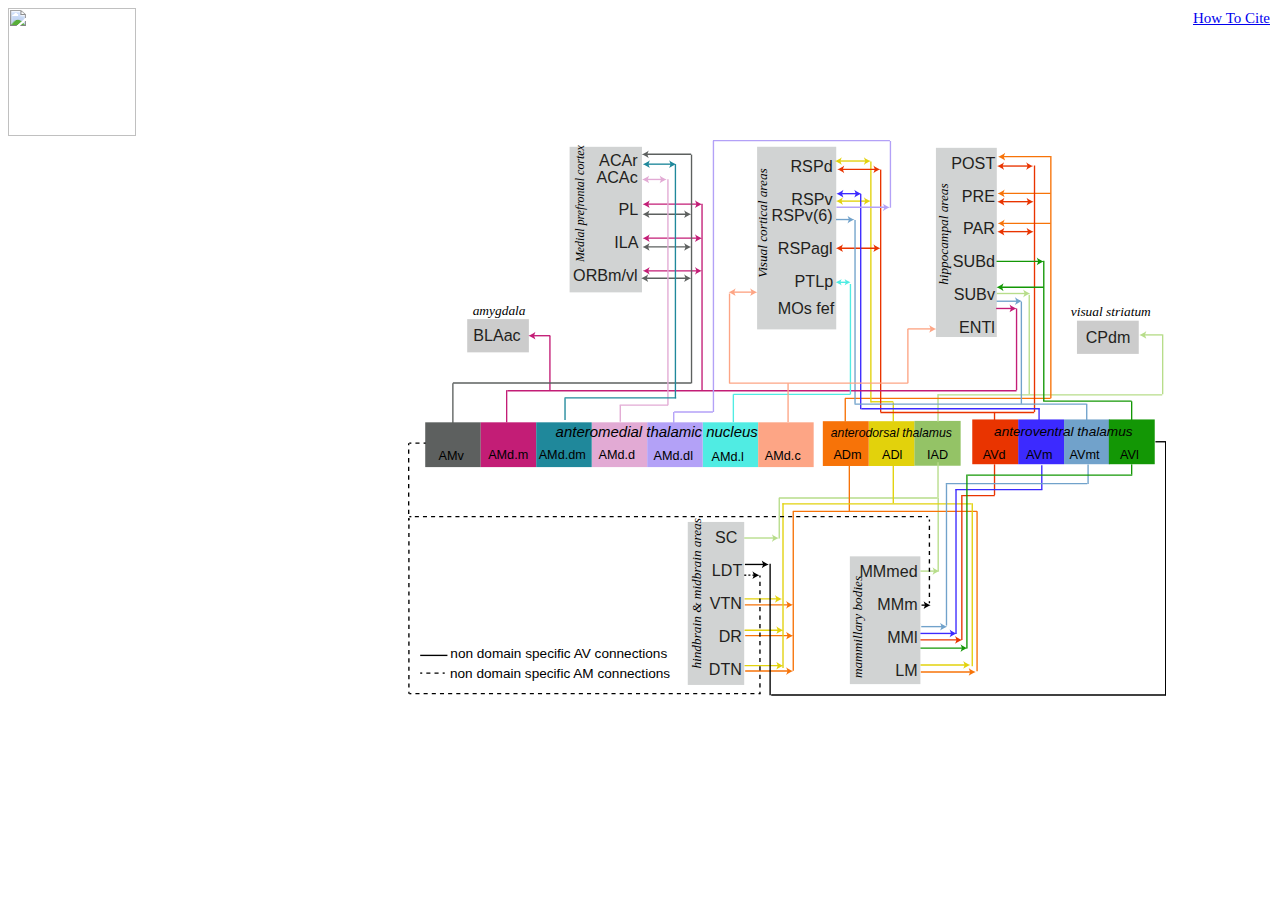
==== wiringdiagram/src/pages/WiringDiagram/page/wiringdiagram.html @ 1ae6bfbe "add files" ====
<!DOCTYPE HTML>
<html lang="en">

<head>
	<meta charset="utf-8">
	<!-- <script type="text/javascript" src="static/wiring.js"></script>
	<link rel="stylesheet" type="text/css" href="static/wiring.css"> -->

	<script type="text/javascript" src="../resources/wiring.js"></script>
	<link rel="stylesheet" type="text/css" href="../resources/wiring.css">    
</head>

<body>
	<header>
		<a href="https://brain.neurobio.ucla.edu/">
			<img src="https://brain.neurobio.ucla.edu/_assets/ucla-brain-logo.svg"/>
		</a>
		<a id="cite" href="https://github.com/ucla-brain/atn/blob/main/README.md">How To Cite</a>
	</header>
	<div id="container">
		<div id="wiringDiagramDiv" style="display: block;">
            <!-- SVG content comes here... -->
            <?xml version="1.0" encoding="UTF-8"?>
            <svg xmlns="http://www.w3.org/2000/svg" viewBox="0 0 557 408.13">
              <defs>
                <style>
                  .cls-1 {
                    letter-spacing: -.02em;
                  }
            
                  .cls-2 {
                    letter-spacing: -.02em;
                  }
            
                  .cls-3 {
                    letter-spacing: -.02em;
                  }
            
                  .cls-4 {
                    letter-spacing: 0em;
                  }
            
                  .cls-5, .cls-6 {
                    font-size: 10px;
                  }
            
                  .cls-5, .cls-7, .cls-8, .cls-9 {
                    font-family: ArialMT, Arial;
                  }
            
                  .cls-10 {
                    font-size: 9.76px;
                  }
            
                  .cls-10, .cls-6, .cls-11, .cls-12, .cls-13, .cls-14, .cls-15 {
                    font-style: italic;
                  }
            
                  .cls-10, .cls-13, .cls-14, .cls-15 {
                    font-family: ArialNarrow-Italic, 'Arial Narrow';
                  }
            
                  .cls-16 {
                    stroke-dasharray: 0 0 3.07 3.07;
                  }
            
                  .cls-16, .cls-17, .cls-18, .cls-19, .cls-20, .cls-21, .cls-22, .cls-23, .cls-24, .cls-25, .cls-26, .cls-27, .cls-28, .cls-29, .cls-30, .cls-31, .cls-32, .cls-33, .cls-34, .cls-35, .cls-36, .cls-37, .cls-38 {
                    stroke-miterlimit: 10;
                  }
            
                  .cls-16, .cls-17, .cls-18, .cls-20, .cls-21, .cls-22, .cls-23, .cls-24, .cls-25, .cls-26, .cls-27, .cls-28, .cls-29, .cls-30, .cls-31, .cls-32, .cls-33, .cls-34, .cls-35, .cls-36, .cls-37, .cls-38 {
                    fill: none;
                  }
            
                  .cls-16, .cls-17, .cls-18, .cls-20, .cls-21, .cls-24, .cls-37, .cls-38 {
                    stroke: #000;
                  }
            
                  .cls-6, .cls-11, .cls-12 {
                    font-family: Arial-ItalicMT, Arial;
                  }
            
                  .cls-39 {
                    fill: #f77308;
                  }
            
                  .cls-40 {
                    fill: #e93400;
                  }
            
                  .cls-41 {
                    fill: #fda585;
                  }
            
                  .cls-42 {
                    fill: #b7dd8a;
                  }
            
                  .cls-43 {
                    fill: #b3a1f7;
                  }
            
                  .cls-44 {
                    fill: #c31d76;
                  }
            
                  .cls-45 {
                    fill: #ccc;
                  }
            
                  .cls-46 {
                    fill: #d1d3d3;
                  }
            
                  .cls-47 {
                    fill: #e2d20c;
                  }
            
                  .cls-48 {
                    fill: #e2aad4;
                  }
            
                  .cls-49, .cls-19 {
                    fill: #1f889b;
                  }
            
                  .cls-50 {
                    fill: #139705;
                  }
            
                  .cls-51 {
                    fill: #94c366;
                  }
            
                  .cls-52 {
                    fill: #3c2aff;
                  }
            
                  .cls-53 {
                    fill: #5d605f;
                  }
            
                  .cls-54 {
                    fill: #71a2cb;
                  }
            
                  .cls-55 {
                    fill: #50ece3;
                  }
            
                  .cls-17 {
                    stroke-dasharray: 0 0 3.11 3.11;
                  }
            
                  .cls-11 {
                    font-size: 9px;
                  }
            
                  .cls-56 {
                    letter-spacing: 0em;
                  }
            
                  .cls-57 {
                    letter-spacing: -.04em;
                  }
            
                  .cls-12 {
                    font-size: 11px;
                  }
            
                  .cls-58 {
                    letter-spacing: -.07em;
                  }
            
                  .cls-59 {
                    letter-spacing: -.07em;
                  }
            
                  .cls-60 {
                    letter-spacing: -.07em;
                  }
            
                  .cls-61 {
                    letter-spacing: -.07em;
                  }
            
                  .cls-18 {
                    stroke-dasharray: 0 0 3.08 3.08;
                  }
            
                  .cls-62 {
                    letter-spacing: -.06em;
                  }
            
                  .cls-63 {
                    letter-spacing: -.06em;
                  }
            
                  .cls-64 {
                    letter-spacing: -.06em;
                  }
            
                  .cls-7 {
                    font-size: 11.64px;
                  }
            
                  .cls-7, .cls-9 {
                    fill: #231f20;
                  }
            
                  .cls-65 {
                    letter-spacing: -.06em;
                  }
            
                  .cls-19, .cls-22 {
                    stroke: #1f889b;
                  }
            
                  .cls-13 {
                    font-size: 8.94px;
                  }
            
                  .cls-14 {
                    font-size: 9.87px;
                  }
            
                  .cls-20 {
                    stroke-dasharray: 0 0 3.16 3.16;
                  }
            
                  .cls-21 {
                    stroke-dasharray: 0 0 3 3;
                  }
            
                  .cls-23 {
                    stroke: #139705;
                  }
            
                  .cls-25 {
                    stroke: #b7dd8a;
                  }
            
                  .cls-26 {
                    stroke: #fda585;
                  }
            
                  .cls-27 {
                    stroke: #e93400;
                  }
            
                  .cls-28 {
                    stroke: #f77308;
                  }
            
                  .cls-29 {
                    stroke: #3c2aff;
                  }
            
                  .cls-30 {
                    stroke: #71a2cb;
                  }
            
                  .cls-31 {
                    stroke: #50ece3;
                  }
            
                  .cls-32 {
                    stroke: #5d605f;
                  }
            
                  .cls-33 {
                    stroke: #b3a1f7;
                  }
            
                  .cls-34 {
                    stroke: #e2d20c;
                  }
            
                  .cls-35 {
                    stroke: #e2aad4;
                  }
            
                  .cls-36 {
                    stroke: #c31d76;
                  }
            
                  .cls-37 {
                    stroke-dasharray: 0 0 1.51 1.51;
                  }
            
                  .cls-15 {
                    font-size: 9.93px;
                  }
            
                  .cls-8 {
                    font-size: 9.3px;
                  }
            
                  .cls-9 {
                    font-size: 11.71px;
                  }
            
                  .cls-38 {
                    stroke-dasharray: 0 0 2.98 2.98;
                  }
                </style>
              </defs>
              <g id="ATN_ROIs" data-name="ATN ROIs">
                <rect class="cls-55" x="216.44" y="207.35" width="40.76" height="32.89"/>
                <rect class="cls-53" x="12.65" y="207.35" width="40.76" height="32.89"/>
                <rect class="cls-41" x="257.19" y="207.35" width="40.76" height="32.89"/>
                <rect class="cls-44" x="53.41" y="207.35" width="40.76" height="32.89"/>
                <rect class="cls-48" x="134.92" y="207.35" width="40.76" height="32.89"/>
                <rect class="cls-49" x="94.16" y="207.35" width="40.76" height="32.89"/>
                <rect class="cls-43" x="175.68" y="207.35" width="40.76" height="32.89"/>
                <text class="cls-8" transform="translate(139.9 234.43)"><tspan x="0" y="0">AMd.d</tspan></text>
                <text class="cls-8" transform="translate(95.98 234.6)"><tspan x="0" y="0">AMd.dm</tspan></text>
                <text class="cls-8" transform="translate(180.35 235)"><tspan x="0" y="0">AMd.dl</tspan></text>
                <text class="cls-8" transform="translate(222.96 235.48)"><tspan x="0" y="0">AMd.l</tspan></text>
                <text class="cls-8" transform="translate(58.86 234.46)"><tspan x="0" y="0">AMd.m</tspan></text>
                <text class="cls-8" transform="translate(262.09 235.34)"><tspan x="0" y="0">AMd.c</tspan></text>
                <text class="cls-8" transform="translate(22.49 234.73)"><tspan x="0" y="0">AMv</tspan></text>
                <rect class="cls-52" x="448.13" y="205.24" width="33.7" height="32.89"/>
                <rect class="cls-54" x="481.83" y="205.24" width="33.7" height="32.89"/>
                <rect class="cls-40" x="414.43" y="205.24" width="33.7" height="32.89"/>
                <rect class="cls-50" x="514.75" y="205.24" width="33.7" height="32.89"/>
                <text class="cls-8" transform="translate(422.08 234.27)"><tspan class="cls-60" x="0" y="0">A</tspan><tspan class="cls-56" x="5.51" y="0" xml:space="preserve">Vd     </tspan><tspan class="cls-65" x="29.82" y="0"> </tspan><tspan class="cls-61" x="31.89" y="0">A</tspan><tspan x="37.41" y="0" xml:space="preserve">Vm    </tspan><tspan class="cls-65" x="61.7" y="0"> </tspan><tspan class="cls-61" x="63.77" y="0">A</tspan><tspan x="69.29" y="0" xml:space="preserve">Vmt     </tspan><tspan class="cls-65" x="98.75" y="0"> </tspan><tspan class="cls-60" x="100.82" y="0">A</tspan><tspan class="cls-56" x="106.34" y="0">Vl</tspan></text>
                <rect class="cls-47" x="338.37" y="206.53" width="33.7" height="32.89"/>
                <rect class="cls-51" x="371.97" y="206.31" width="33.93" height="32.93"/>
                <rect class="cls-39" x="304.67" y="206.53" width="33.7" height="32.89"/>
                <text class="cls-8" transform="translate(312.46 234.31)"><tspan x="0" y="0" xml:space="preserve">ADm     </tspan><tspan class="cls-64" x="33.6" y="0"> </tspan><tspan x="35.67" y="0" xml:space="preserve">ADl       IAD</tspan></text>
                <text class="cls-12" transform="translate(108.41 218.28)"><tspan x="0" y="0">anteromedial thalamic nucleus</tspan></text>
                <text class="cls-11" transform="translate(310.5 218.28)"><tspan x="0" y="0">anterodorsal thalamus</tspan></text>
                <text class="cls-6" transform="translate(430.46 217.07)"><tspan x="0" y="0">anteroventral thalamus</tspan></text>
              </g>
              <g id="ROIs">
                <rect class="cls-45" x="491.32" y="132.7" width="45.4" height="24.4"/>
                <text class="cls-9" transform="translate(497.77 148.77) scale(1.01 1)"><tspan x="0" y="0">CPdm</tspan></text>
                <text class="cls-10" transform="translate(486.73 129.45) scale(1.01 1)"><tspan x="0" y="0">visual striatum</tspan></text>
                <rect class="cls-45" x="43.48" y="131.57" width="45.29" height="24.4"/>
                <text class="cls-9" transform="translate(47.92 147.39) scale(1.01 1)"><tspan x="0" y="0">BLAac</tspan></text>
                <text class="cls-10" transform="translate(47.47 128.25) scale(1.01 1)"><tspan x="0" y="0">amygdala</tspan></text>
                <rect class="cls-46" x="205.48" y="280.52" width="41.45" height="119.72"/>
                <text class="cls-9" transform="translate(225.56 295.77) scale(1.01 1)"><tspan x="0" y="0">SC </tspan><tspan x="-2.39" y="24.21">LD</tspan><tspan class="cls-2" x="12.58" y="24.21">T</tspan><tspan x="-3.9" y="48.41">VTN</tspan><tspan x="2.61" y="72.62">DR</tspan><tspan x="-4.55" y="96.82">DTN</tspan></text>
                <text class="cls-14" transform="translate(215.12 388.25) rotate(-90) scale(.99 1)"><tspan x="0" y="0">hindbrain &amp; midbrain areas</tspan></text>
                <rect class="cls-46" x="324.53" y="305.79" width="51.81" height="93.85"/>
                <text class="cls-9" transform="translate(331.58 320.95) scale(1.01 1)"><tspan x="0" y="0">MMmed</tspan><tspan x="13.03" y="24.21">MMm</tspan><tspan x="20.18" y="48.41">MMl</tspan><tspan x="26.03" y="72.62">LM</tspan></text>
                <text/>
                <text class="cls-14" transform="translate(333.56 395.23) rotate(-90) scale(.99 1)"><tspan x="0" y="0">mammillary bodies</tspan></text>
                <rect class="cls-46" x="387.75" y="5.75" width="44.7" height="138.96"/>
                <text class="cls-7" transform="translate(399.02 21.2) scale(1.02 1)"><tspan x="0" y="0">POS</tspan><tspan class="cls-3" x="24.58" y="0">T</tspan><tspan x="7.55" y="24.05">PRE</tspan><tspan class="cls-58" x="8.41" y="48.1">P</tspan><tspan x="15.31" y="48.1">AR</tspan><tspan x="1.07" y="72.16">SUBd</tspan><tspan x="1.73" y="96.21">SUBv</tspan><tspan x="5.61" y="120.26">ENTl</tspan></text>
                <text class="cls-15" transform="translate(396.35 106.36) rotate(-90) scale(.98 1)"><tspan x="0" y="0">hippocampal areas</tspan></text>
                <rect class="cls-46" x="118.69" y="5" width="53.15" height="106.91"/>
                <text class="cls-7" transform="translate(140.36 19.21) scale(1.02 1)"><tspan x="0" y="0">ACAr</tspan><tspan x="-1.94" y="12.03">ACAc</tspan><tspan x="14" y="36.08">P</tspan><tspan class="cls-57" x="21.76" y="36.08">L</tspan><tspan x="10.98" y="60.13">IL</tspan><tspan class="cls-63" x="20.68" y="60.13">A</tspan><tspan x="-18.75" y="84.18">ORBm/vl</tspan></text>
                <text class="cls-13" transform="translate(129.12 89.69) rotate(-90) scale(.98 1)"><tspan x="0" y="0">Medial prefrontal cortex</tspan></text>
                <rect class="cls-46" x="256.41" y="4.97" width="58.11" height="134.13"/>
                <text class="cls-7" transform="translate(280.89 23.43) scale(1.02 1)"><tspan x="0" y="0">RSPd</tspan><tspan x=".65" y="24.05">RSPv</tspan><tspan x="-13.57" y="36.08">RSPv(6)</tspan><tspan x="-9.06" y="60.13">RSPagl</tspan></text>
                <text class="cls-7" transform="translate(283.89 107.61) scale(1.02 1)"><tspan x="0" y="0">PTLp</tspan></text>
                <text class="cls-7" transform="translate(271.57 128.14) scale(1.02 1)"><tspan x="0" y="0">MOs fef</tspan></text>
                <text class="cls-15" transform="translate(263.96 101.22) rotate(-90) scale(.98 1)"><tspan class="cls-1" x="0" y="0">V</tspan><tspan class="cls-4" x="5.25" y="0">isual cortical areas</tspan></text>
              </g>
              <g id="IAD_cnx" data-name="IAD cnx">
                <g>
                  <line class="cls-25" x1="376.41" y1="316.63" x2="386.79" y2="316.63"/>
                  <path class="cls-42" d="m390.41,316.63c-1.7.63-3.82,1.71-5.13,2.85l1.03-2.85-1.03-2.85c1.31,1.14,3.42,2.22,5.13,2.85Z"/>
                </g>
                <line class="cls-25" x1="389.41" y1="316.97" x2="389.41" y2="262.74"/>
                <g>
                  <line class="cls-25" x1="553.94" y1="143.15" x2="540.76" y2="143.15"/>
                  <path class="cls-42" d="m537.14,143.15c1.7-.63,3.82-1.71,5.13-2.85l-1.03,2.85,1.03,2.85c-1.31-1.14-3.42-2.22-5.13-2.85Z"/>
                </g>
                <line class="cls-25" x1="554.28" y1="186.74" x2="554.28" y2="142.74"/>
                <line class="cls-25" x1="389.28" y1="262.77" x2="389.28" y2="236.74"/>
                <g>
                  <line class="cls-25" x1="432.46" y1="112.74" x2="453.34" y2="112.74"/>
                  <path class="cls-42" d="m456.96,112.74c-1.7.63-3.82,1.71-5.13,2.85l1.03-2.85-1.03-2.85c1.31,1.14,3.42,2.22,5.13,2.85Z"/>
                </g>
                <line class="cls-25" x1="456.28" y1="186.74" x2="456.28" y2="113.74"/>
                <line class="cls-25" x1="389.28" y1="206.99" x2="389.28" y2="186.74"/>
                <g>
                  <line class="cls-25" x1="246.92" y1="292.32" x2="268.8" y2="292.32"/>
                  <path class="cls-42" d="m272.42,292.32c-1.7.63-3.82,1.71-5.13,2.85l1.03-2.85-1.03-2.85c1.31,1.14,3.42,2.22,5.13,2.85Z"/>
                </g>
                <line class="cls-25" x1="272.67" y1="292.74" x2="272.67" y2="262.74"/>
                <line class="cls-25" x1="388.96" y1="262.91" x2="272.58" y2="262.91"/>
                <line class="cls-25" x1="553.96" y1="187.15" x2="389.08" y2="187.15"/>
              </g>
              <g id="ADm_cnx" data-name="ADm cnx">
                <g>
                  <line class="cls-28" x1="247.4" y1="341.4" x2="279.28" y2="341.4"/>
                  <path class="cls-39" d="m282.9,341.4c-1.7.63-3.82,1.71-5.13,2.85l1.03-2.85-1.03-2.85c1.31,1.14,3.42,2.22,5.13,2.85Z"/>
                </g>
                <g>
                  <line class="cls-28" x1="247.65" y1="364.03" x2="279.28" y2="364.03"/>
                  <path class="cls-39" d="m282.9,364.03c-1.7.63-3.82,1.71-5.13,2.85l1.03-2.85-1.03-2.85c1.31,1.14,3.42,2.22,5.13,2.85Z"/>
                </g>
                <g>
                  <line class="cls-28" x1="247.65" y1="390.03" x2="279.28" y2="390.03"/>
                  <path class="cls-39" d="m282.9,390.03c-1.7.63-3.82,1.71-5.13,2.85l1.03-2.85-1.03-2.85c1.31,1.14,3.42,2.22,5.13,2.85Z"/>
                </g>
                <g>
                  <line class="cls-28" x1="471.96" y1="12.22" x2="437.08" y2="12.22"/>
                  <path class="cls-39" d="m433.45,12.22c1.7-.63,3.82-1.71,5.13-2.85l-1.03,2.85,1.03,2.85c-1.31-1.14-3.42-2.22-5.13-2.85Z"/>
                </g>
                <g>
                  <line class="cls-28" x1="471.96" y1="39.22" x2="436.68" y2="39.22"/>
                  <path class="cls-39" d="m433.06,39.22c1.7-.63,3.82-1.71,5.13-2.85l-1.03,2.85,1.03,2.85c-1.31-1.14-3.42-2.22-5.13-2.85Z"/>
                </g>
                <g>
                  <line class="cls-28" x1="471.96" y1="61.22" x2="436.68" y2="61.22"/>
                  <path class="cls-39" d="m433.06,61.22c1.7-.63,3.82-1.71,5.13-2.85l-1.03,2.85,1.03,2.85c-1.31-1.14-3.42-2.22-5.13-2.85Z"/>
                </g>
                <line class="cls-28" x1="282.96" y1="389.74" x2="282.96" y2="272.74"/>
                <g>
                  <line class="cls-28" x1="376.65" y1="390.72" x2="413.34" y2="390.72"/>
                  <path class="cls-39" d="m416.96,390.72c-1.7.63-3.82,1.71-5.13,2.85l1.03-2.85-1.03-2.85c1.31,1.14,3.42,2.22,5.13,2.85Z"/>
                </g>
                <line class="cls-28" x1="417.96" y1="390.24" x2="417.96" y2="272.74"/>
                <line class="cls-28" x1="472.15" y1="189.74" x2="472.15" y2="11.74"/>
                <line class="cls-28" x1="417.96" y1="272.72" x2="282.65" y2="272.72"/>
                <line class="cls-28" x1="471.96" y1="189.72" x2="320.96" y2="189.72"/>
                <line class="cls-28" x1="321.15" y1="206.74" x2="321.15" y2="189.74"/>
                <line class="cls-28" x1="324.15" y1="272.74" x2="324.15" y2="237.08"/>
              </g>
              <g id="ADl_cnx" data-name="ADl cnx">
                <g>
                  <line class="cls-34" x1="247.18" y1="337.06" x2="271.06" y2="337.06"/>
                  <path class="cls-47" d="m274.68,337.06c-1.7.63-3.82,1.71-5.13,2.85l1.03-2.85-1.03-2.85c1.31,1.14,3.42,2.22,5.13,2.85Z"/>
                </g>
                <g>
                  <line class="cls-34" x1="247.18" y1="360.06" x2="272.06" y2="360.06"/>
                  <path class="cls-47" d="m275.68,360.06c-1.7.63-3.82,1.71-5.13,2.85l1.03-2.85-1.03-2.85c1.31,1.14,3.42,2.22,5.13,2.85Z"/>
                </g>
                <g>
                  <line class="cls-34" x1="247.18" y1="386.06" x2="272.06" y2="386.06"/>
                  <path class="cls-47" d="m275.68,386.06c-1.7.63-3.82,1.71-5.13,2.85l1.03-2.85-1.03-2.85c1.31,1.14,3.42,2.22,5.13,2.85Z"/>
                </g>
                <g>
                  <line class="cls-34" x1="376.43" y1="385.56" x2="409.34" y2="385.56"/>
                  <path class="cls-47" d="m412.96,385.56c-1.7.63-3.82,1.71-5.13,2.85l1.03-2.85-1.03-2.85c1.31,1.14,3.42,2.22,5.13,2.85Z"/>
                </g>
                <g>
                  <line class="cls-34" x1="336.34" y1="44.88" x2="317.9" y2="44.88"/>
                  <path class="cls-47" d="m339.96,44.88c-1.7-.63-3.82-1.71-5.13-2.85l1.03,2.85-1.03,2.85c1.31-1.14,3.42-2.22,5.13-2.85Z"/>
                  <path class="cls-47" d="m314.28,44.88c1.7-.63,3.82-1.71,5.13-2.85l-1.03,2.85,1.03,2.85c-1.31-1.14-3.42-2.22-5.13-2.85Z"/>
                </g>
                <g>
                  <line class="cls-34" x1="336.34" y1="15.44" x2="317.08" y2="15.44"/>
                  <path class="cls-47" d="m339.96,15.44c-1.7-.63-3.82-1.71-5.13-2.85l1.03,2.85-1.03,2.85c1.31-1.14,3.42-2.22,5.13-2.85Z"/>
                  <path class="cls-47" d="m313.46,15.44c1.7-.63,3.82-1.71,5.13-2.85l-1.03,2.85,1.03,2.85c-1.31-1.14-3.42-2.22-5.13-2.85Z"/>
                </g>
                <line class="cls-34" x1="339.96" y1="192.74" x2="339.96" y2="15.74"/>
                <line class="cls-34" x1="356.43" y1="206.76" x2="356.43" y2="192.74"/>
                <line class="cls-34" x1="356.43" y1="266.74" x2="356.43" y2="237.25"/>
                <line class="cls-34" x1="414.43" y1="386.51" x2="414.43" y2="266.74"/>
                <line class="cls-34" x1="275.43" y1="387.74" x2="275.43" y2="266.74"/>
                <line class="cls-34" x1="274.96" y1="267.26" x2="413.96" y2="267.26"/>
                <line class="cls-34" x1="356.45" y1="192.26" x2="339.96" y2="192.26"/>
              </g>
              <g id="LD_to_AV_non-domain_specific_cnx" data-name="LD to AV  non-domain specific cnx">
                <g>
                  <line class="cls-24" x1="247.46" y1="311.74" x2="261.34" y2="311.74"/>
                  <path d="m264.96,311.74c-1.7.63-3.82,1.71-5.13,2.85l1.03-2.85-1.03-2.85c1.31,1.14,3.42,2.22,5.13,2.85Z"/>
                </g>
                <line class="cls-24" x1="265.96" y1="407.74" x2="265.96" y2="311.24"/>
                <line class="cls-24" x1="556.96" y1="407.63" x2="266.75" y2="407.63"/>
                <line class="cls-24" x1="556.5" y1="221.74" x2="556.5" y2="407.74"/>
                <line class="cls-24" x1="556.96" y1="221.63" x2="548.96" y2="221.63"/>
              </g>
              <g id="AVd">
                <g>
                  <line class="cls-27" x1="455.59" y1="19.13" x2="436.24" y2="19.13"/>
                  <path class="cls-40" d="m459.21,19.13c-1.7-.63-3.82-1.71-5.13-2.85l1.03,2.85-1.03,2.85c1.31-1.14,3.42-2.22,5.13-2.85Z"/>
                  <path class="cls-40" d="m432.62,19.13c1.7-.63,3.82-1.71,5.13-2.85l-1.03,2.85,1.03,2.85c-1.31-1.14-3.42-2.22-5.13-2.85Z"/>
                </g>
                <g>
                  <line class="cls-27" x1="455.84" y1="45.3" x2="436.49" y2="45.3"/>
                  <path class="cls-40" d="m459.46,45.3c-1.7-.63-3.82-1.71-5.13-2.85l1.03,2.85-1.03,2.85c1.31-1.14,3.42-2.22,5.13-2.85Z"/>
                  <path class="cls-40" d="m432.87,45.3c1.7-.63,3.82-1.71,5.13-2.85l-1.03,2.85,1.03,2.85c-1.31-1.14-3.42-2.22-5.13-2.85Z"/>
                </g>
                <g>
                  <line class="cls-27" x1="455.84" y1="67.3" x2="436.49" y2="67.3"/>
                  <path class="cls-40" d="m459.46,67.3c-1.7-.63-3.82-1.71-5.13-2.85l1.03,2.85-1.03,2.85c1.31-1.14,3.42-2.22,5.13-2.85Z"/>
                  <path class="cls-40" d="m432.87,67.3c1.7-.63,3.82-1.71,5.13-2.85l-1.03,2.85,1.03,2.85c-1.31-1.14-3.42-2.22-5.13-2.85Z"/>
                </g>
                <g>
                  <line class="cls-27" x1="343.34" y1="21.56" x2="318.88" y2="21.56"/>
                  <path class="cls-40" d="m346.96,21.56c-1.7-.63-3.82-1.71-5.13-2.85l1.03,2.85-1.03,2.85c1.31-1.14,3.42-2.22,5.13-2.85Z"/>
                  <path class="cls-40" d="m315.26,21.56c1.7-.63,3.82-1.71,5.13-2.85l-1.03,2.85,1.03,2.85c-1.31-1.14-3.42-2.22-5.13-2.85Z"/>
                </g>
                <g>
                  <line class="cls-27" x1="343.34" y1="79.48" x2="317.93" y2="79.48"/>
                  <path class="cls-40" d="m346.96,79.48c-1.7-.63-3.82-1.71-5.13-2.85l1.03,2.85-1.03,2.85c1.31-1.14,3.42-2.22,5.13-2.85Z"/>
                  <path class="cls-40" d="m314.31,79.48c1.7-.63,3.82-1.71,5.13-2.85l-1.03,2.85,1.03,2.85c-1.31-1.14-3.42-2.22-5.13-2.85Z"/>
                </g>
                <line class="cls-27" x1="347.15" y1="199.74" x2="347.15" y2="21.74"/>
                <line class="cls-27" x1="460.15" y1="199.74" x2="460.15" y2="18.74"/>
                <line class="cls-27" x1="346.96" y1="200.11" x2="459.96" y2="200.11"/>
                <line class="cls-27" x1="430.78" y1="205.74" x2="430.78" y2="199.74"/>
                <line class="cls-27" x1="430.78" y1="260.74" x2="430.78" y2="238.17"/>
                <g>
                  <line class="cls-27" x1="403.34" y1="367.17" x2="376.39" y2="367.17"/>
                  <path class="cls-40" d="m406.96,367.17c-1.7-.63-3.82-1.71-5.13-2.85l1.03,2.85-1.03,2.85c1.31-1.14,3.42-2.22,5.13-2.85Z"/>
                </g>
                <line class="cls-27" x1="406.78" y1="367.18" x2="406.78" y2="260.74"/>
                <line class="cls-27" x1="406.96" y1="261.17" x2="430.96" y2="261.17"/>
              </g>
              <g id="AVm">
                <g>
                  <line class="cls-29" x1="329.34" y1="39.41" x2="318.28" y2="39.41"/>
                  <path class="cls-52" d="m332.96,39.41c-1.7-.63-3.82-1.71-5.13-2.85l1.03,2.85-1.03,2.85c1.31-1.14,3.42-2.22,5.13-2.85Z"/>
                  <path class="cls-52" d="m314.66,39.41c1.7-.63,3.82-1.71,5.13-2.85l-1.03,2.85,1.03,2.85c-1.31-1.14-3.42-2.22-5.13-2.85Z"/>
                </g>
                <g>
                  <line class="cls-29" x1="376.37" y1="362.41" x2="399.34" y2="362.41"/>
                  <path class="cls-52" d="m402.96,362.41c-1.7.63-3.82,1.71-5.13,2.85l1.03-2.85-1.03-2.85c1.31,1.14,3.42,2.22,5.13,2.85Z"/>
                </g>
                <line class="cls-29" x1="402.5" y1="362.89" x2="402.5" y2="256.74"/>
                <line class="cls-29" x1="465.96" y1="256.74" x2="401.96" y2="256.74"/>
                <line class="cls-29" x1="465.5" y1="256.74" x2="465.5" y2="238.9"/>
                <line class="cls-29" x1="332.5" y1="197.74" x2="332.5" y2="39.74"/>
                <line class="cls-29" x1="463.96" y1="197.41" x2="332.96" y2="197.41"/>
                <line class="cls-29" x1="463.5" y1="205.74" x2="463.5" y2="196.99"/>
              </g>
              <g id="AVmt">
                <g>
                  <line class="cls-30" x1="314.34" y1="58.41" x2="324.34" y2="58.41"/>
                  <path class="cls-54" d="m327.96,58.41c-1.7.63-3.82,1.71-5.13,2.85l1.03-2.85-1.03-2.85c1.31,1.14,3.42,2.22,5.13,2.85Z"/>
                </g>
                <g>
                  <line class="cls-30" x1="432.34" y1="118.41" x2="447.34" y2="118.41"/>
                  <path class="cls-54" d="m450.96,118.41c-1.7.63-3.82,1.71-5.13,2.85l1.03-2.85-1.03-2.85c1.31,1.14,3.42,2.22,5.13,2.85Z"/>
                </g>
                <g>
                  <line class="cls-30" x1="376.96" y1="357.41" x2="392.34" y2="357.41"/>
                  <path class="cls-54" d="m395.96,357.41c-1.7.63-3.82,1.71-5.13,2.85l1.03-2.85-1.03-2.85c1.31,1.14,3.42,2.22,5.13,2.85Z"/>
                </g>
                <line class="cls-30" x1="395.5" y1="356.63" x2="395.5" y2="252.74"/>
                <line class="cls-30" x1="450.5" y1="193.74" x2="450.5" y2="118.74"/>
                <line class="cls-30" x1="498.5" y1="205.74" x2="498.5" y2="193.74"/>
                <line class="cls-30" x1="499.5" y1="252.74" x2="499.5" y2="238.41"/>
                <line class="cls-30" x1="498.96" y1="252.41" x2="394.96" y2="252.41"/>
                <line class="cls-30" x1="498.3" y1="194.02" x2="327.96" y2="194.02"/>
                <line class="cls-30" x1="328.33" y1="58.74" x2="328.33" y2="193.74"/>
              </g>
              <g id="AVl">
                <g>
                  <line class="cls-23" x1="466.96" y1="108.15" x2="435.87" y2="108.15"/>
                  <path class="cls-50" d="m432.25,108.15c1.7-.63,3.82-1.71,5.13-2.85l-1.03,2.85,1.03,2.85c-1.31-1.14-3.42-2.22-5.13-2.85Z"/>
                </g>
                <g>
                  <line class="cls-23" x1="376.41" y1="373.15" x2="407.34" y2="373.15"/>
                  <path class="cls-50" d="m410.96,373.15c-1.7.63-3.82,1.71-5.13,2.85l1.03-2.85-1.03-2.85c1.31,1.14,3.42,2.22,5.13,2.85Z"/>
                </g>
                <g>
                  <line class="cls-23" x1="432.25" y1="89.15" x2="463.34" y2="89.15"/>
                  <path class="cls-50" d="m466.96,89.15c-1.7.63-3.82,1.71-5.13,2.85l1.03-2.85-1.03-2.85c1.31,1.14,3.42,2.22,5.13,2.85Z"/>
                </g>
                <line class="cls-23" x1="466.96" y1="88.74" x2="466.96" y2="191.74"/>
                <line class="cls-23" x1="410.5" y1="245.74" x2="410.5" y2="373.4"/>
                <line class="cls-23" x1="466.46" y1="191.74" x2="531.46" y2="191.74"/>
                <line class="cls-23" x1="531.5" y1="191.9" x2="531.5" y2="205.74"/>
                <line class="cls-23" x1="531.5" y1="238.23" x2="531.5" y2="245.74"/>
                <line class="cls-23" x1="410.96" y1="246.15" x2="531.96" y2="246.15"/>
              </g>
              <g id="MMm_to_AM_non-domain_specific_cnx" data-name="MMm to AM non-domain specific cnx">
                <g>
                  <line class="cls-24" x1="377.16" y1="341.63" x2="380.22" y2="341.63"/>
                  <path d="m383.84,341.63c-1.7.63-3.82,1.71-5.13,2.85l1.03-2.85-1.03-2.85c1.31,1.14,3.42,2.22,5.13,2.85Z"/>
                </g>
                <g>
                  <line class="cls-24" x1="382.96" y1="340.24" x2="382.96" y2="338.74"/>
                  <line class="cls-18" x1="382.96" y1="335.66" x2="382.96" y2="281.78"/>
                  <line class="cls-24" x1="382.96" y1="280.24" x2="382.96" y2="278.74"/>
                </g>
                <g>
                  <line class="cls-24" x1="382" y1="276.63" x2="380.5" y2="276.63"/>
                  <line class="cls-38" x1="377.52" y1="276.63" x2="3.94" y2="276.63"/>
                  <line class="cls-24" x1="2.46" y1="276.63" x2=".96" y2="276.63"/>
                </g>
                <g>
                  <line class="cls-24" x1=".5" y1="279.38" x2=".5" y2="277.88"/>
                  <line class="cls-20" x1=".5" y1="274.73" x2=".5" y2="225.82"/>
                  <line class="cls-24" x1=".5" y1="224.24" x2=".5" y2="222.74"/>
                </g>
                <g>
                  <line class="cls-24" x1="12.96" y1="222.63" x2="11.46" y2="222.63"/>
                  <line class="cls-21" x1="8.46" y1="222.63" x2="3.96" y2="222.63"/>
                  <line class="cls-24" x1="2.46" y1="222.63" x2=".96" y2="222.63"/>
                </g>
              </g>
              <g id="LD_to_AM_non-domain_specific_cnx" data-name="LD to AM non-domain specific cnx">
                <g>
                  <line class="cls-24" x1="246.96" y1="319.63" x2="248.46" y2="319.63"/>
                  <line class="cls-37" x1="249.97" y1="319.63" x2="252.24" y2="319.63"/>
                  <line class="cls-24" x1="253" y1="319.63" x2="254.5" y2="319.63"/>
                  <path d="m258.12,319.63c-1.7.63-3.82,1.71-5.13,2.85l1.03-2.85-1.03-2.85c1.31,1.14,3.42,2.22,5.13,2.85Z"/>
                </g>
                <g>
                  <line class="cls-24" x1="258.5" y1="406.74" x2="258.5" y2="405.24"/>
                  <line class="cls-17" x1="258.5" y1="402.13" x2="258.5" y2="322.93"/>
                  <line class="cls-24" x1="258.5" y1="321.38" x2="258.5" y2="319.88"/>
                </g>
                <g>
                  <line class="cls-24" x1="258.96" y1="406.63" x2="257.46" y2="406.63"/>
                  <line class="cls-21" x1="254.46" y1="406.63" x2="3.96" y2="406.63"/>
                  <line class="cls-24" x1="2.46" y1="406.63" x2=".96" y2="406.63"/>
                </g>
                <g>
                  <line class="cls-24" x1=".67" y1="406.74" x2=".67" y2="405.24"/>
                  <line class="cls-16" x1=".67" y1="402.17" x2=".67" y2="280.85"/>
                  <line class="cls-24" x1=".67" y1="279.31" x2=".67" y2="277.81"/>
                </g>
              </g>
              <g id="AMd.dm">
                <g>
                  <line class="cls-36" x1="212.34" y1="47.11" x2="175.96" y2="47.11"/>
                  <path class="cls-44" d="m215.96,47.11c-1.7-.63-3.82-1.71-5.13-2.85l1.03,2.85-1.03,2.85c1.31-1.14,3.42-2.22,5.13-2.85Z"/>
                  <path class="cls-44" d="m172.34,47.11c1.7-.63,3.82-1.71,5.13-2.85l-1.03,2.85,1.03,2.85c-1.31-1.14-3.42-2.22-5.13-2.85Z"/>
                </g>
                <g>
                  <line class="cls-36" x1="212.34" y1="72.11" x2="175.96" y2="72.11"/>
                  <path class="cls-44" d="m215.96,72.11c-1.7-.63-3.82-1.71-5.13-2.85l1.03,2.85-1.03,2.85c1.31-1.14,3.42-2.22,5.13-2.85Z"/>
                  <path class="cls-44" d="m172.34,72.11c1.7-.63,3.82-1.71,5.13-2.85l-1.03,2.85,1.03,2.85c-1.31-1.14-3.42-2.22-5.13-2.85Z"/>
                </g>
                <g>
                  <line class="cls-36" x1="212.34" y1="96.11" x2="175.96" y2="96.11"/>
                  <path class="cls-44" d="m215.96,96.11c-1.7-.63-3.82-1.71-5.13-2.85l1.03,2.85-1.03,2.85c1.31-1.14,3.42-2.22,5.13-2.85Z"/>
                  <path class="cls-44" d="m172.34,96.11c1.7-.63,3.82-1.71,5.13-2.85l-1.03,2.85,1.03,2.85c-1.31-1.14-3.42-2.22-5.13-2.85Z"/>
                </g>
                <g>
                  <line class="cls-36" x1="92.08" y1="143.74" x2="104.46" y2="143.74"/>
                  <path class="cls-44" d="m88.46,143.74c1.7.63,3.82,1.71,5.13,2.85l-1.03-2.85,1.03-2.85c-1.31,1.14-3.42,2.22-5.13,2.85Z"/>
                </g>
                <g>
                  <line class="cls-36" x1="443.34" y1="123.74" x2="431.96" y2="123.74"/>
                  <path class="cls-44" d="m446.96,123.74c-1.7-.63-3.82-1.71-5.13-2.85l1.03,2.85-1.03,2.85c1.31-1.14,3.42-2.22,5.13-2.85Z"/>
                </g>
                <line class="cls-36" x1="215.96" y1="46.74" x2="215.96" y2="183.74"/>
                <line class="cls-36" x1="446.96" y1="123.74" x2="446.96" y2="183.74"/>
                <line class="cls-36" x1="72.96" y1="184.15" x2="446.96" y2="184.15"/>
                <line class="cls-36" x1="72.46" y1="183.74" x2="72.46" y2="207.4"/>
                <line class="cls-36" x1="104.24" y1="143.74" x2="104.24" y2="183.74"/>
              </g>
              <g id="AMv">
                <g>
                  <line class="cls-32" x1="204.34" y1="54.5" x2="175.87" y2="54.5"/>
                  <path class="cls-53" d="m207.96,54.5c-1.7-.63-3.82-1.71-5.13-2.85l1.03,2.85-1.03,2.85c1.31-1.14,3.42-2.22,5.13-2.85Z"/>
                  <path class="cls-53" d="m172.25,54.5c1.7-.63,3.82-1.71,5.13-2.85l-1.03,2.85,1.03,2.85c-1.31-1.14-3.42-2.22-5.13-2.85Z"/>
                </g>
                <g>
                  <line class="cls-32" x1="204.34" y1="78.5" x2="175.87" y2="78.5"/>
                  <path class="cls-53" d="m207.96,78.5c-1.7-.63-3.82-1.71-5.13-2.85l1.03,2.85-1.03,2.85c1.31-1.14,3.42-2.22,5.13-2.85Z"/>
                  <path class="cls-53" d="m172.25,78.5c1.7-.63,3.82-1.71,5.13-2.85l-1.03,2.85,1.03,2.85c-1.31-1.14-3.42-2.22-5.13-2.85Z"/>
                </g>
                <g>
                  <line class="cls-32" x1="204.34" y1="101.5" x2="174.87" y2="101.5"/>
                  <path class="cls-53" d="m207.96,101.5c-1.7-.63-3.82-1.71-5.13-2.85l1.03,2.85-1.03,2.85c1.31-1.14,3.42-2.22,5.13-2.85Z"/>
                  <path class="cls-53" d="m171.25,101.5c1.7-.63,3.82-1.71,5.13-2.85l-1.03,2.85,1.03,2.85c-1.31-1.14-3.42-2.22-5.13-2.85Z"/>
                </g>
                <line class="cls-32" x1="208.24" y1="10.74" x2="208.24" y2="178.74"/>
                <line class="cls-32" x1="32.96" y1="178.5" x2="207.96" y2="178.5"/>
                <line class="cls-32" x1="32.96" y1="208.24" x2="32.96" y2="178.74"/>
                <g>
                  <line class="cls-32" x1="175.25" y1="10.5" x2="207.96" y2="10.5"/>
                  <path class="cls-53" d="m171.63,10.5c1.7.63,3.82,1.71,5.13,2.85l-1.03-2.85,1.03-2.85c-1.31,1.14-3.42,2.22-5.13,2.85Z"/>
                </g>
              </g>
              <g id="AMd.d">
                <line class="cls-35" x1="190.91" y1="28.74" x2="190.91" y2="194.74"/>
                <line class="cls-35" x1="155.46" y1="194.77" x2="190.96" y2="194.77"/>
                <line class="cls-35" x1="155.91" y1="194.74" x2="155.91" y2="206.97"/>
                <g>
                  <line class="cls-35" x1="186.34" y1="28.97" x2="175.58" y2="28.97"/>
                  <path class="cls-48" d="m189.96,28.97c-1.7-.63-3.82-1.71-5.13-2.85l1.03,2.85-1.03,2.85c1.31-1.14,3.42-2.22,5.13-2.85Z"/>
                  <path class="cls-48" d="m171.96,28.97c1.7-.63,3.82-1.71,5.13-2.85l-1.03,2.85,1.03,2.85c-1.31-1.14-3.42-2.22-5.13-2.85Z"/>
                </g>
              </g>
              <g id="AMd.dm-2" data-name="AMd.dm">
                <g>
                  <line class="cls-22" x1="193.34" y1="17.74" x2="176.08" y2="17.74"/>
                  <path class="cls-49" d="m196.96,17.74c-1.7-.63-3.82-1.71-5.13-2.85l1.03,2.85-1.03,2.85c1.31-1.14,3.42-2.22,5.13-2.85Z"/>
                  <path class="cls-49" d="m172.46,17.74c1.7-.63,3.82-1.71,5.13-2.85l-1.03,2.85,1.03,2.85c-1.31-1.14-3.42-2.22-5.13-2.85Z"/>
                </g>
                <line class="cls-19" x1="196.41" y1="17.74" x2="196.41" y2="189.74"/>
                <line class="cls-19" x1="114.96" y1="189.41" x2="196.96" y2="189.41"/>
                <line class="cls-19" x1="115.33" y1="189.74" x2="115.33" y2="205.74"/>
              </g>
              <g id="AMd.dl">
                <g>
                  <line class="cls-33" x1="314.67" y1="49.41" x2="350.34" y2="49.41"/>
                  <path class="cls-43" d="m353.96,49.41c-1.7.63-3.82,1.71-5.13,2.85l1.03-2.85-1.03-2.85c1.31,1.14,3.42,2.22,5.13,2.85Z"/>
                </g>
                <line class="cls-33" x1="354.33" y1="49.74" x2="354.33" y2=".74"/>
                <line class="cls-33" x1="353.96" y1=".5" x2="223.96" y2=".5"/>
                <line class="cls-33" x1="224.33" y1="199.74" x2="224.33" y2=".74"/>
                <line class="cls-33" x1="223.96" y1="199.74" x2="195.46" y2="199.74"/>
                <line class="cls-33" x1="195.17" y1="199.74" x2="195.17" y2="207.74"/>
              </g>
              <g id="AMd.l">
                <g>
                  <line class="cls-31" x1="321.94" y1="104.52" x2="317.21" y2="104.52"/>
                  <path class="cls-55" d="m324.96,104.52c-1.42-.53-3.18-1.43-4.27-2.38l.86,2.38-.86,2.38c1.09-.95,2.85-1.85,4.27-2.38Z"/>
                  <path class="cls-55" d="m314.2,104.52c1.42-.53,3.18-1.43,4.27-2.38l-.86,2.38.86,2.38c-1.09-.95-2.85-1.85-4.27-2.38Z"/>
                </g>
                <line class="cls-31" x1="324.96" y1="105.74" x2="324.96" y2="186.74"/>
                <line class="cls-31" x1="238.96" y1="186.85" x2="324.96" y2="186.85"/>
                <line class="cls-31" x1="238.96" y1="207.24" x2="238.96" y2="186.74"/>
              </g>
              <g id="AMd.c">
                <g>
                  <line class="cls-26" x1="366.96" y1="138.74" x2="384.34" y2="138.74"/>
                  <path class="cls-41" d="m387.96,138.74c-1.7.63-3.82,1.71-5.13,2.85l1.03-2.85-1.03-2.85c1.31,1.14,3.42,2.22,5.13,2.85Z"/>
                </g>
                <line class="cls-26" x1="367.15" y1="138.74" x2="367.15" y2="178.74"/>
                <line class="cls-26" x1="235.96" y1="178.54" x2="367.11" y2="178.54"/>
                <line class="cls-26" x1="279.15" y1="178.74" x2="279.15" y2="207.14"/>
                <g>
                  <line class="cls-26" x1="252.84" y1="111.74" x2="239.08" y2="111.74"/>
                  <path class="cls-41" d="m256.46,111.74c-1.7-.63-3.82-1.71-5.13-2.85l1.03,2.85-1.03,2.85c1.31-1.14,3.42-2.22,5.13-2.85Z"/>
                  <path class="cls-41" d="m235.46,111.74c1.7-.63,3.82-1.71,5.13-2.85l-1.03,2.85,1.03,2.85c-1.31-1.14-3.42-2.22-5.13-2.85Z"/>
                </g>
                <line class="cls-26" x1="236.15" y1="112.74" x2="236.15" y2="178.74"/>
              </g>
              <g id="notes">
                <g>
                  <line class="cls-24" x1="26.96" y1="391.54" x2="25.46" y2="391.54"/>
                  <line class="cls-21" x1="22.46" y1="391.54" x2="11.96" y2="391.54"/>
                  <line class="cls-24" x1="10.46" y1="391.54" x2="8.96" y2="391.54"/>
                </g>
                <text class="cls-5" transform="translate(30.8 395.02)"><tspan x="0" y="0">non domain specific</tspan><tspan class="cls-62" x="88.38" y="0"> </tspan><tspan x="90.61" y="0">AM connections</tspan></text>
                <line class="cls-24" x1="8.96" y1="378.54" x2="28.96" y2="378.54"/>
                <text class="cls-5" transform="translate(31.08 380.21)"><tspan x="0" y="0">non domain specific</tspan><tspan class="cls-62" x="88.38" y="0"> </tspan><tspan class="cls-59" x="90.61" y="0">A</tspan><tspan x="96.54" y="0">V connections</tspan></text>
              </g>
            </svg>

		</div>
	</div>
</body>

</html>
---- wiringdiagram/src/pages/WiringDiagram/resources/wiring.css ----
.not-active,
.not-active path,
.not-active text:not(.active),
.not-active text:not(.active) tspan {
    fill: rgb(204, 204, 204) !important;
}

.not-active ellipse {
    stroke: rgb(204, 204, 204) !important;
}

.not-active path {
    stroke: rgb(204, 204, 204) !important;
}

svg {
    pointer-events: all;
}

text.not-active {
    fill: rgb(204, 204, 204) !important;
}

.not-active line:not(.active) {
    stroke: rgb(204, 204, 204) !important;
    stroke-width: 0.7763 !important;

}

text,
line,
path {
    cursor: pointer;
}

tspan.animate {
    animation: text-animate 2s alternate infinite linear;
}

text.animate {
    animation: text-animate 2s alternate infinite linear;
}

line.animate {
    animation: line-animate 1s alternate infinite linear;
}

@keyframes text-animate {
    from {
        font-size: 21.06px;
    }

    to {
        font-size: 28px;
    }
}

@keyframes line-animate {
    from {
        stroke-width: 1px;
    }

    to {
        stroke-width: 7px;
    }
}

.active line {
    stroke-width: 3px;
}

/* UCLA BRAIN logo */
img {
    width:128px;
    height:128px;    
}

/* Cite link */
#cite {
    font-family: Garamond;
    font-size: 15px;
    position: absolute;
    right: 10px;
    top: 10px;
}

#container {
    width: 60%; 
    height: 60%; 
    left: -80px; 
    margin-left: 400px;
}
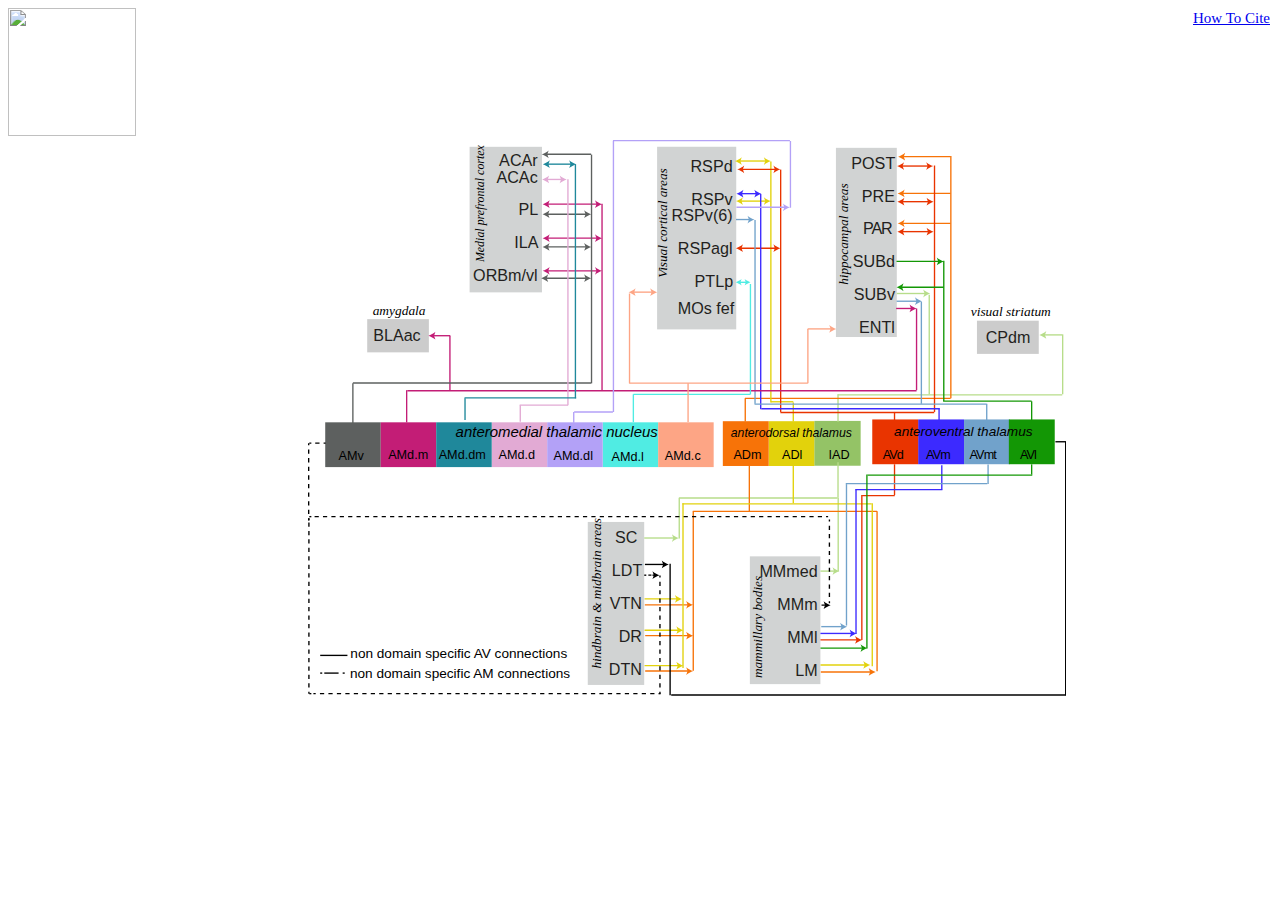
==== commit 04e92224: "Minor edits to improve element interactivity" ====
--- a/wiringdiagram/src/pages/WiringDiagram/page/wiringdiagram.html
+++ b/wiringdiagram/src/pages/WiringDiagram/page/wiringdiagram.html
@@ -324,40 +324,40 @@
                 <rect class="cls-54" x="481.83" y="205.24" width="33.7" height="32.89"/>
                 <rect class="cls-40" x="414.43" y="205.24" width="33.7" height="32.89"/>
                 <rect class="cls-50" x="514.75" y="205.24" width="33.7" height="32.89"/>
-                <text class="cls-8" transform="translate(422.08 234.27)"><tspan class="cls-60" x="0" y="0">A</tspan><tspan class="cls-56" x="5.51" y="0" xml:space="preserve">Vd     </tspan><tspan class="cls-65" x="29.82" y="0"> </tspan><tspan class="cls-61" x="31.89" y="0">A</tspan><tspan x="37.41" y="0" xml:space="preserve">Vm    </tspan><tspan class="cls-65" x="61.7" y="0"> </tspan><tspan class="cls-61" x="63.77" y="0">A</tspan><tspan x="69.29" y="0" xml:space="preserve">Vmt     </tspan><tspan class="cls-65" x="98.75" y="0"> </tspan><tspan class="cls-60" x="100.82" y="0">A</tspan><tspan class="cls-56" x="106.34" y="0">Vl</tspan></text>
+                <text class="cls-8" transform="translate(422.08 234.27)"><tspan class="cls-60" x="0" y="0">AVd</tspan><tspan class="cls-65" x="29.82" y="0"> </tspan><tspan class="cls-61" x="31.89" y="0">AVm</tspan><tspan class="cls-65" x="61.7" y="0"> </tspan><tspan class="cls-61" x="63.77" y="0">AVmt</tspan><tspan class="cls-65" x="98.75" y="0"> </tspan><tspan class="cls-60" x="100.82" y="0">AVl</tspan></text>
                 <rect class="cls-47" x="338.37" y="206.53" width="33.7" height="32.89"/>
                 <rect class="cls-51" x="371.97" y="206.31" width="33.93" height="32.93"/>
                 <rect class="cls-39" x="304.67" y="206.53" width="33.7" height="32.89"/>
-                <text class="cls-8" transform="translate(312.46 234.31)"><tspan x="0" y="0" xml:space="preserve">ADm     </tspan><tspan class="cls-64" x="33.6" y="0"> </tspan><tspan x="35.67" y="0" xml:space="preserve">ADl       IAD</tspan></text>
-                <text class="cls-12" transform="translate(108.41 218.28)"><tspan x="0" y="0">anteromedial thalamic nucleus</tspan></text>
-                <text class="cls-11" transform="translate(310.5 218.28)"><tspan x="0" y="0">anterodorsal thalamus</tspan></text>
-                <text class="cls-6" transform="translate(430.46 217.07)"><tspan x="0" y="0">anteroventral thalamus</tspan></text>
+                <text class="cls-8" transform="translate(312.46 234.31)"><tspan x="0" y="0" xml:space="preserve">ADm</tspan><tspan class="cls-64" x="33.6" y="0"> </tspan><tspan x="35.67" y="0" xml:space="preserve">ADl</tspan><tspan x="69.9" y="0" xml:space="preserve">IAD</tspan></text>
+                <text class="cls-12" transform="translate(108.41 218.28)"><tspan class="notes" x="0" y="0">anteromedial thalamic nucleus</tspan></text>
+                <text class="cls-11" transform="translate(310.5 218.28)"><tspan class="notes" x="0" y="0">anterodorsal thalamus</tspan></text>
+                <text class="cls-6" transform="translate(430.46 217.07)"><tspan class="notes" x="0" y="0">anteroventral thalamus</tspan></text>
               </g>
               <g id="ROIs">
                 <rect class="cls-45" x="491.32" y="132.7" width="45.4" height="24.4"/>
                 <text class="cls-9" transform="translate(497.77 148.77) scale(1.01 1)"><tspan x="0" y="0">CPdm</tspan></text>
-                <text class="cls-10" transform="translate(486.73 129.45) scale(1.01 1)"><tspan x="0" y="0">visual striatum</tspan></text>
+                <text class="cls-10" transform="translate(486.73 129.45) scale(1.01 1)"><tspan class="notes" x="0" y="0">visual striatum</tspan></text>
                 <rect class="cls-45" x="43.48" y="131.57" width="45.29" height="24.4"/>
                 <text class="cls-9" transform="translate(47.92 147.39) scale(1.01 1)"><tspan x="0" y="0">BLAac</tspan></text>
-                <text class="cls-10" transform="translate(47.47 128.25) scale(1.01 1)"><tspan x="0" y="0">amygdala</tspan></text>
+                <text class="cls-10" transform="translate(47.47 128.25) scale(1.01 1)"><tspan class="notes" x="0" y="0">amygdala</tspan></text>
                 <rect class="cls-46" x="205.48" y="280.52" width="41.45" height="119.72"/>
-                <text class="cls-9" transform="translate(225.56 295.77) scale(1.01 1)"><tspan x="0" y="0">SC </tspan><tspan x="-2.39" y="24.21">LD</tspan><tspan class="cls-2" x="12.58" y="24.21">T</tspan><tspan x="-3.9" y="48.41">VTN</tspan><tspan x="2.61" y="72.62">DR</tspan><tspan x="-4.55" y="96.82">DTN</tspan></text>
-                <text class="cls-14" transform="translate(215.12 388.25) rotate(-90) scale(.99 1)"><tspan x="0" y="0">hindbrain &amp; midbrain areas</tspan></text>
+                <text class="cls-9" transform="translate(225.56 295.77) scale(1.01 1)"><tspan x="0" y="0">SC</tspan><tspan x="-2.39" y="24.21">LDT</tspan><tspan x="-3.9" y="48.41">VTN</tspan><tspan x="2.61" y="72.62">DR</tspan><tspan x="-4.55" y="96.82">DTN</tspan></text>
+                <text class="cls-14" transform="translate(215.12 388.25) rotate(-90) scale(.99 1)"><tspan class="notes" x="0" y="0">hindbrain &amp; midbrain areas</tspan></text>
                 <rect class="cls-46" x="324.53" y="305.79" width="51.81" height="93.85"/>
                 <text class="cls-9" transform="translate(331.58 320.95) scale(1.01 1)"><tspan x="0" y="0">MMmed</tspan><tspan x="13.03" y="24.21">MMm</tspan><tspan x="20.18" y="48.41">MMl</tspan><tspan x="26.03" y="72.62">LM</tspan></text>
                 <text/>
-                <text class="cls-14" transform="translate(333.56 395.23) rotate(-90) scale(.99 1)"><tspan x="0" y="0">mammillary bodies</tspan></text>
+                <text class="cls-14" transform="translate(333.56 395.23) rotate(-90) scale(.99 1)"><tspan class="notes" x="0" y="0">mammillary bodies</tspan></text>
                 <rect class="cls-46" x="387.75" y="5.75" width="44.7" height="138.96"/>
-                <text class="cls-7" transform="translate(399.02 21.2) scale(1.02 1)"><tspan x="0" y="0">POS</tspan><tspan class="cls-3" x="24.58" y="0">T</tspan><tspan x="7.55" y="24.05">PRE</tspan><tspan class="cls-58" x="8.41" y="48.1">P</tspan><tspan x="15.31" y="48.1">AR</tspan><tspan x="1.07" y="72.16">SUBd</tspan><tspan x="1.73" y="96.21">SUBv</tspan><tspan x="5.61" y="120.26">ENTl</tspan></text>
-                <text class="cls-15" transform="translate(396.35 106.36) rotate(-90) scale(.98 1)"><tspan x="0" y="0">hippocampal areas</tspan></text>
+                <text class="cls-7" transform="translate(399.02 21.2) scale(1.02 1)"><tspan x="0" y="0">POST</tspan><tspan x="7.55" y="24.05">PRE</tspan><tspan class="cls-58" x="8.41" y="48.1">PAR</tspan><tspan x="1.07" y="72.16">SUBd</tspan><tspan x="1.73" y="96.21">SUBv</tspan><tspan x="5.61" y="120.26">ENTl</tspan></text>
+                <text class="cls-15" transform="translate(396.35 106.36) rotate(-90) scale(.98 1)"><tspan class="notes" x="0" y="0">hippocampal areas</tspan></text>
                 <rect class="cls-46" x="118.69" y="5" width="53.15" height="106.91"/>
-                <text class="cls-7" transform="translate(140.36 19.21) scale(1.02 1)"><tspan x="0" y="0">ACAr</tspan><tspan x="-1.94" y="12.03">ACAc</tspan><tspan x="14" y="36.08">P</tspan><tspan class="cls-57" x="21.76" y="36.08">L</tspan><tspan x="10.98" y="60.13">IL</tspan><tspan class="cls-63" x="20.68" y="60.13">A</tspan><tspan x="-18.75" y="84.18">ORBm/vl</tspan></text>
-                <text class="cls-13" transform="translate(129.12 89.69) rotate(-90) scale(.98 1)"><tspan x="0" y="0">Medial prefrontal cortex</tspan></text>
+                <text class="cls-7" transform="translate(140.36 19.21) scale(1.02 1)"><tspan x="0" y="0">ACAr</tspan><tspan x="-1.94" y="12.03">ACAc</tspan><tspan x="14" y="36.08">PL</tspan><tspan x="10.98" y="60.13">ILA</tspan><tspan x="-18.75" y="84.18">ORBm/vl</tspan></text>
+                <text class="cls-13" transform="translate(129.12 89.69) rotate(-90) scale(.98 1)"><tspan class="notes" x="0" y="0">Medial prefrontal cortex</tspan></text>
                 <rect class="cls-46" x="256.41" y="4.97" width="58.11" height="134.13"/>
                 <text class="cls-7" transform="translate(280.89 23.43) scale(1.02 1)"><tspan x="0" y="0">RSPd</tspan><tspan x=".65" y="24.05">RSPv</tspan><tspan x="-13.57" y="36.08">RSPv(6)</tspan><tspan x="-9.06" y="60.13">RSPagl</tspan></text>
                 <text class="cls-7" transform="translate(283.89 107.61) scale(1.02 1)"><tspan x="0" y="0">PTLp</tspan></text>
                 <text class="cls-7" transform="translate(271.57 128.14) scale(1.02 1)"><tspan x="0" y="0">MOs fef</tspan></text>
-                <text class="cls-15" transform="translate(263.96 101.22) rotate(-90) scale(.98 1)"><tspan class="cls-1" x="0" y="0">V</tspan><tspan class="cls-4" x="5.25" y="0">isual cortical areas</tspan></text>
+                <text class="cls-15" transform="translate(263.96 101.22) rotate(-90) scale(.98 1)"><tspan class="notes" x="0" y="0">V</tspan><tspan class="notes"" x="5.25" y="0">isual cortical areas</tspan></text>
               </g>
               <g id="IAD_cnx" data-name="IAD cnx">
                 <g>
@@ -565,34 +565,34 @@
               </g>
               <g id="MMm_to_AM_non-domain_specific_cnx" data-name="MMm to AM non-domain specific cnx">
                 <g>
-                  <line class="cls-24" x1="377.16" y1="341.63" x2="380.22" y2="341.63"/>
+                  <line class="cls-20" x1="377.16" y1="341.63" x2="380.22" y2="341.63"/>
                   <path d="m383.84,341.63c-1.7.63-3.82,1.71-5.13,2.85l1.03-2.85-1.03-2.85c1.31,1.14,3.42,2.22,5.13,2.85Z"/>
                 </g>
                 <g>
-                  <line class="cls-24" x1="382.96" y1="340.24" x2="382.96" y2="338.74"/>
+                  <line class="cls-20" x1="382.96" y1="340.24" x2="382.96" y2="338.74"/>
                   <line class="cls-18" x1="382.96" y1="335.66" x2="382.96" y2="281.78"/>
-                  <line class="cls-24" x1="382.96" y1="280.24" x2="382.96" y2="278.74"/>
-                </g>
-                <g>
-                  <line class="cls-24" x1="382" y1="276.63" x2="380.5" y2="276.63"/>
-                  <line class="cls-38" x1="377.52" y1="276.63" x2="3.94" y2="276.63"/>
+                  <line class="cls-18" x1="382.96" y1="280.24" x2="382.96" y2="278.74"/>
+                </g>
+                <g>
+                  <line class="cls-18" x1="382" y1="276.63" x2="380.5" y2="276.63"/>
+                  <line class="cls-18" x1="377.52" y1="276.63" x2="3.94" y2="276.63"/>
                   <line class="cls-24" x1="2.46" y1="276.63" x2=".96" y2="276.63"/>
                 </g>
                 <g>
                   <line class="cls-24" x1=".5" y1="279.38" x2=".5" y2="277.88"/>
                   <line class="cls-20" x1=".5" y1="274.73" x2=".5" y2="225.82"/>
-                  <line class="cls-24" x1=".5" y1="224.24" x2=".5" y2="222.74"/>
-                </g>
-                <g>
-                  <line class="cls-24" x1="12.96" y1="222.63" x2="11.46" y2="222.63"/>
-                  <line class="cls-21" x1="8.46" y1="222.63" x2="3.96" y2="222.63"/>
-                  <line class="cls-24" x1="2.46" y1="222.63" x2=".96" y2="222.63"/>
+                  <line class="cls-20" x1=".5" y1="224.24" x2=".5" y2="222.74"/>
+                </g>
+                <g>
+                  <line class="cls-20" x1="12.96" y1="222.63" x2="11.46" y2="222.63"/>
+                  <line class="cls-20" x1="8.46" y1="222.63" x2="3.96" y2="222.63"/>
+                  <line class="cls-20" x1="2.46" y1="222.63" x2=".96" y2="222.63"/>
                 </g>
               </g>
               <g id="LD_to_AM_non-domain_specific_cnx" data-name="LD to AM non-domain specific cnx">
                 <g>
                   <line class="cls-24" x1="246.96" y1="319.63" x2="248.46" y2="319.63"/>
-                  <line class="cls-37" x1="249.97" y1="319.63" x2="252.24" y2="319.63"/>
+                  <line class="cls-17" x1="249.97" y1="319.63" x2="252.24" y2="319.63"/>
                   <line class="cls-24" x1="253" y1="319.63" x2="254.5" y2="319.63"/>
                   <path d="m258.12,319.63c-1.7.63-3.82,1.71-5.13,2.85l1.03-2.85-1.03-2.85c1.31,1.14,3.42,2.22,5.13,2.85Z"/>
                 </g>
@@ -603,12 +603,12 @@
                 </g>
                 <g>
                   <line class="cls-24" x1="258.96" y1="406.63" x2="257.46" y2="406.63"/>
-                  <line class="cls-21" x1="254.46" y1="406.63" x2="3.96" y2="406.63"/>
+                  <line class="cls-17" x1="254.46" y1="406.63" x2="3.96" y2="406.63"/>
                   <line class="cls-24" x1="2.46" y1="406.63" x2=".96" y2="406.63"/>
                 </g>
                 <g>
                   <line class="cls-24" x1=".67" y1="406.74" x2=".67" y2="405.24"/>
-                  <line class="cls-16" x1=".67" y1="402.17" x2=".67" y2="280.85"/>
+                  <line class="cls-17" x1=".67" y1="402.17" x2=".67" y2="280.85"/>
                   <line class="cls-24" x1=".67" y1="279.31" x2=".67" y2="277.81"/>
                 </g>
               </g>
@@ -724,13 +724,13 @@
               </g>
               <g id="notes">
                 <g>
-                  <line class="cls-24" x1="26.96" y1="391.54" x2="25.46" y2="391.54"/>
-                  <line class="cls-21" x1="22.46" y1="391.54" x2="11.96" y2="391.54"/>
-                  <line class="cls-24" x1="10.46" y1="391.54" x2="8.96" y2="391.54"/>
-                </g>
-                <text class="cls-5" transform="translate(30.8 395.02)"><tspan x="0" y="0">non domain specific</tspan><tspan class="cls-62" x="88.38" y="0"> </tspan><tspan x="90.61" y="0">AM connections</tspan></text>
-                <line class="cls-24" x1="8.96" y1="378.54" x2="28.96" y2="378.54"/>
-                <text class="cls-5" transform="translate(31.08 380.21)"><tspan x="0" y="0">non domain specific</tspan><tspan class="cls-62" x="88.38" y="0"> </tspan><tspan class="cls-59" x="90.61" y="0">A</tspan><tspan x="96.54" y="0">V connections</tspan></text>
+                  <line class="cls-24 non-interactive" x1="26.96" y1="391.54" x2="25.46" y2="391.54"/>
+                  <line class="cls-24 non-interactive" x1="22.46" y1="391.54" x2="11.96" y2="391.54"/>
+                  <line class="cls-24 non-interactive" x1="10.46" y1="391.54" x2="8.96" y2="391.54"/>
+                </g>
+                <text class="cls-5" transform="translate(30.8 395.02)"><tspan class="notes" x="0" y="0">non domain specific</tspan><tspan class="cls-62" x="88.38" y="0"> </tspan><tspan class="notes" x="90.61" y="0">AM connections</tspan></text>
+                <line class="cls-24 non-interactive" x1="8.96" y1="378.54" x2="28.96" y2="378.54"/>
+                <text class="cls-5" transform="translate(31.08 380.21)"><tspan class="notes" x="0" y="0">non domain specific</tspan><tspan class="cls-62" x="88.38" y="0"> </tspan><tspan class="notes" x="90.61" y="0">A</tspan><tspan class="notes" x="96.54" y="0">V connections</tspan></text>
               </g>
             </svg>
 
--- a/wiringdiagram/src/pages/WiringDiagram/resources/wiring.css
+++ b/wiringdiagram/src/pages/WiringDiagram/resources/wiring.css
@@ -21,10 +21,14 @@
     fill: rgb(204, 204, 204) !important;
 }
 
-.not-active line:not(.active) {
+/* .not-active line:not(.active) {
     stroke: rgb(204, 204, 204) !important;
     stroke-width: 0.7763 !important;
+} */
 
+line.not-active {
+    stroke: rgb(204, 204, 204) !important;
+    stroke-width: 0.7763 !important;
 }
 
 text,
@@ -34,11 +38,11 @@
 }
 
 tspan.animate {
-    animation: text-animate 2s alternate infinite linear;
+    animation: text-animate 1.5s alternate infinite linear;
 }
 
 text.animate {
-    animation: text-animate 2s alternate infinite linear;
+    animation: text-animate 1.5s alternate infinite linear;
 }
 
 line.animate {
@@ -47,11 +51,11 @@
 
 @keyframes text-animate {
     from {
-        font-size: 21.06px;
+        font-size: 12px;
     }
 
     to {
-        font-size: 28px;
+        font-size: 14.5px;
     }
 }
 
@@ -88,5 +92,5 @@
     width: 60%; 
     height: 60%; 
     left: -80px; 
-    margin-left: 400px;
+    margin-left: 300px;
 }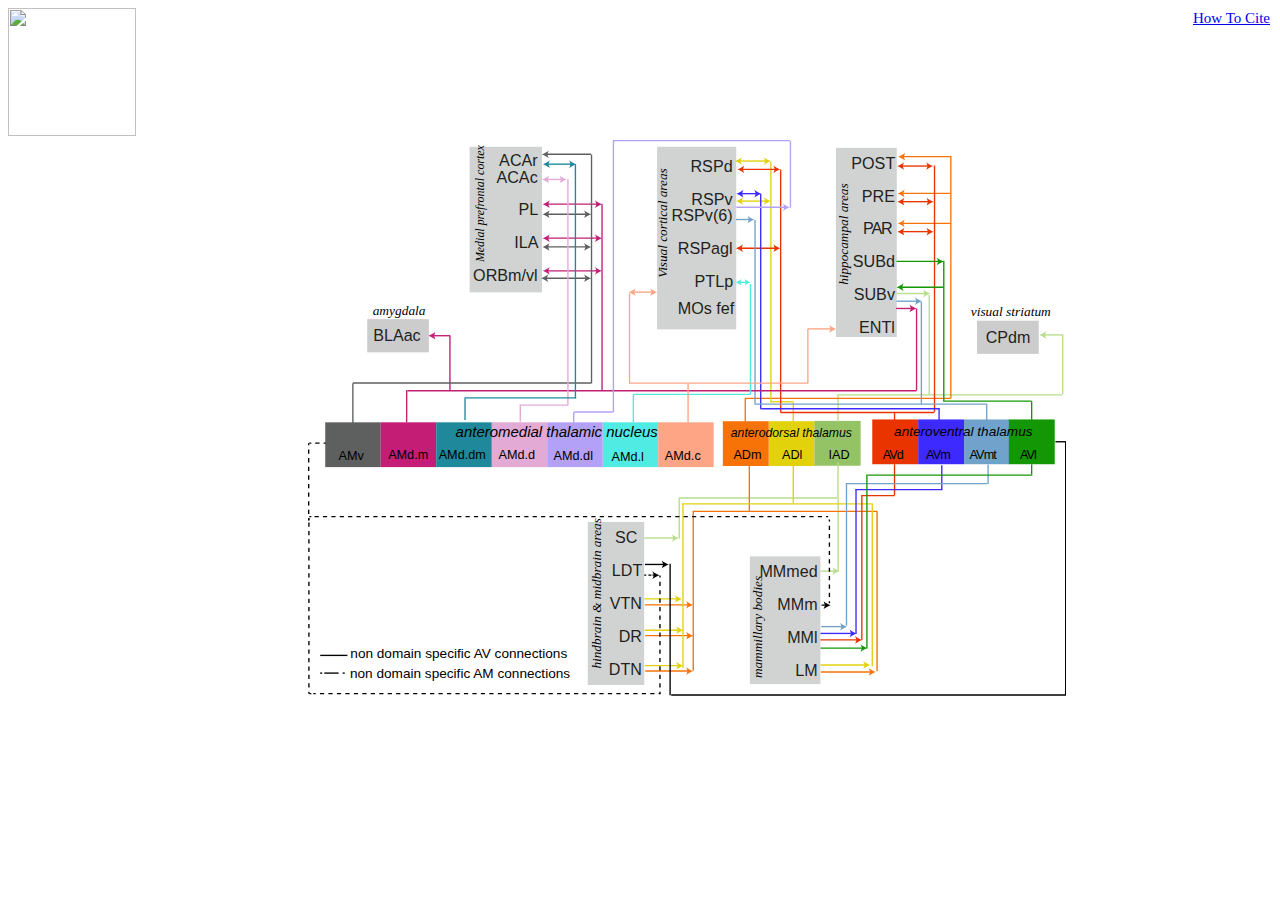
==== commit 25b8c7f8: "Bug fix: Arrows unassigned to corresponding line update" ====
--- a/wiringdiagram/src/pages/WiringDiagram/page/wiringdiagram.html
+++ b/wiringdiagram/src/pages/WiringDiagram/page/wiringdiagram.html
@@ -302,6 +302,16 @@
             
                   .cls-38 {
                     stroke-dasharray: 0 0 2.98 2.98;
+                  }
+                  .cls-96 {
+                    fill: #000000;
+                  }
+                  .cls-97 {
+                    fill: #000000;
+                  }
+                    
+                  .cls-98 {
+                    fill: #000000;
                   }
                 </style>
               </defs>
@@ -460,7 +470,7 @@
               <g id="LD_to_AV_non-domain_specific_cnx" data-name="LD to AV  non-domain specific cnx">
                 <g>
                   <line class="cls-24" x1="247.46" y1="311.74" x2="261.34" y2="311.74"/>
-                  <path d="m264.96,311.74c-1.7.63-3.82,1.71-5.13,2.85l1.03-2.85-1.03-2.85c1.31,1.14,3.42,2.22,5.13,2.85Z"/>
+                  <path class="cls-98" d="m264.96,311.74c-1.7.63-3.82,1.71-5.13,2.85l1.03-2.85-1.03-2.85c1.31,1.14,3.42,2.22,5.13,2.85Z"/>
                 </g>
                 <line class="cls-24" x1="265.96" y1="407.74" x2="265.96" y2="311.24"/>
                 <line class="cls-24" x1="556.96" y1="407.63" x2="266.75" y2="407.63"/>
@@ -565,18 +575,18 @@
               </g>
               <g id="MMm_to_AM_non-domain_specific_cnx" data-name="MMm to AM non-domain specific cnx">
                 <g>
-                  <line class="cls-20" x1="377.16" y1="341.63" x2="380.22" y2="341.63"/>
-                  <path d="m383.84,341.63c-1.7.63-3.82,1.71-5.13,2.85l1.03-2.85-1.03-2.85c1.31,1.14,3.42,2.22,5.13,2.85Z"/>
-                </g>
-                <g>
-                  <line class="cls-20" x1="382.96" y1="340.24" x2="382.96" y2="338.74"/>
+                  <line class="cls-18" x1="377.16" y1="341.63" x2="380.22" y2="341.63"/>
+                  <path class="cls-96" d="m383.84,341.63c-1.7.63-3.82,1.71-5.13,2.85l1.03-2.85-1.03-2.85c1.31,1.14,3.42,2.22,5.13,2.85Z"/>
+                </g>
+                <g>
+                  <line class="cls-18" x1="382.96" y1="340.24" x2="382.96" y2="338.74"/>
                   <line class="cls-18" x1="382.96" y1="335.66" x2="382.96" y2="281.78"/>
                   <line class="cls-18" x1="382.96" y1="280.24" x2="382.96" y2="278.74"/>
                 </g>
                 <g>
                   <line class="cls-18" x1="382" y1="276.63" x2="380.5" y2="276.63"/>
                   <line class="cls-18" x1="377.52" y1="276.63" x2="3.94" y2="276.63"/>
-                  <line class="cls-24" x1="2.46" y1="276.63" x2=".96" y2="276.63"/>
+                  <line class="cls-18" x1="2.46" y1="276.63" x2=".96" y2="276.63"/>
                 </g>
                 <g>
                   <line class="cls-24" x1=".5" y1="279.38" x2=".5" y2="277.88"/>
@@ -591,25 +601,25 @@
               </g>
               <g id="LD_to_AM_non-domain_specific_cnx" data-name="LD to AM non-domain specific cnx">
                 <g>
-                  <line class="cls-24" x1="246.96" y1="319.63" x2="248.46" y2="319.63"/>
+                  <line class="cls-17" x1="246.96" y1="319.63" x2="248.46" y2="319.63"/>
                   <line class="cls-17" x1="249.97" y1="319.63" x2="252.24" y2="319.63"/>
-                  <line class="cls-24" x1="253" y1="319.63" x2="254.5" y2="319.63"/>
-                  <path d="m258.12,319.63c-1.7.63-3.82,1.71-5.13,2.85l1.03-2.85-1.03-2.85c1.31,1.14,3.42,2.22,5.13,2.85Z"/>
+                  <line class="cls-17" x1="253" y1="319.63" x2="254.5" y2="319.63"/>
                 </g>
                 <g>
                   <line class="cls-24" x1="258.5" y1="406.74" x2="258.5" y2="405.24"/>
+                  <line class="cls-17" x1="258.5" y1="321.38" x2="258.5" y2="319.88"/>
+                  <line class="cls-17" x1="2.46" y1="406.63" x2=".96" y2="406.63"/>
+                  <line class="cls-17" x1="258.96" y1="406.63" x2="257.46" y2="406.63"/>
+                </g>
+                <g>
                   <line class="cls-17" x1="258.5" y1="402.13" x2="258.5" y2="322.93"/>
-                  <line class="cls-24" x1="258.5" y1="321.38" x2="258.5" y2="319.88"/>
-                </g>
-                <g>
-                  <line class="cls-24" x1="258.96" y1="406.63" x2="257.46" y2="406.63"/>
                   <line class="cls-17" x1="254.46" y1="406.63" x2="3.96" y2="406.63"/>
-                  <line class="cls-24" x1="2.46" y1="406.63" x2=".96" y2="406.63"/>
-                </g>
-                <g>
-                  <line class="cls-24" x1=".67" y1="406.74" x2=".67" y2="405.24"/>
+                  <path class="cls-97" d="m258.12,319.63c-1.7.63-3.82,1.71-5.13,2.85l1.03-2.85-1.03-2.85c1.31,1.14,3.42,2.22,5.13,2.85Z"/>
+                </g>
+                <g>
+                  <line class="cls-17" x1=".67" y1="406.74" x2=".67" y2="405.24"/>
                   <line class="cls-17" x1=".67" y1="402.17" x2=".67" y2="280.85"/>
-                  <line class="cls-24" x1=".67" y1="279.31" x2=".67" y2="277.81"/>
+                  <line class="cls-17" x1=".67" y1="279.31" x2=".67" y2="277.81"/>
                 </g>
               </g>
               <g id="AMd.dm">
@@ -678,7 +688,7 @@
               </g>
               <g id="AMd.dm-2" data-name="AMd.dm">
                 <g>
-                  <line class="cls-22" x1="193.34" y1="17.74" x2="176.08" y2="17.74"/>
+                  <line class="cls-19" x1="193.34" y1="17.74" x2="176.08" y2="17.74"/>
                   <path class="cls-49" d="m196.96,17.74c-1.7-.63-3.82-1.71-5.13-2.85l1.03,2.85-1.03,2.85c1.31-1.14,3.42-2.22,5.13-2.85Z"/>
                   <path class="cls-49" d="m172.46,17.74c1.7-.63,3.82-1.71,5.13-2.85l-1.03,2.85,1.03,2.85c-1.31-1.14-3.42-2.22-5.13-2.85Z"/>
                 </g>
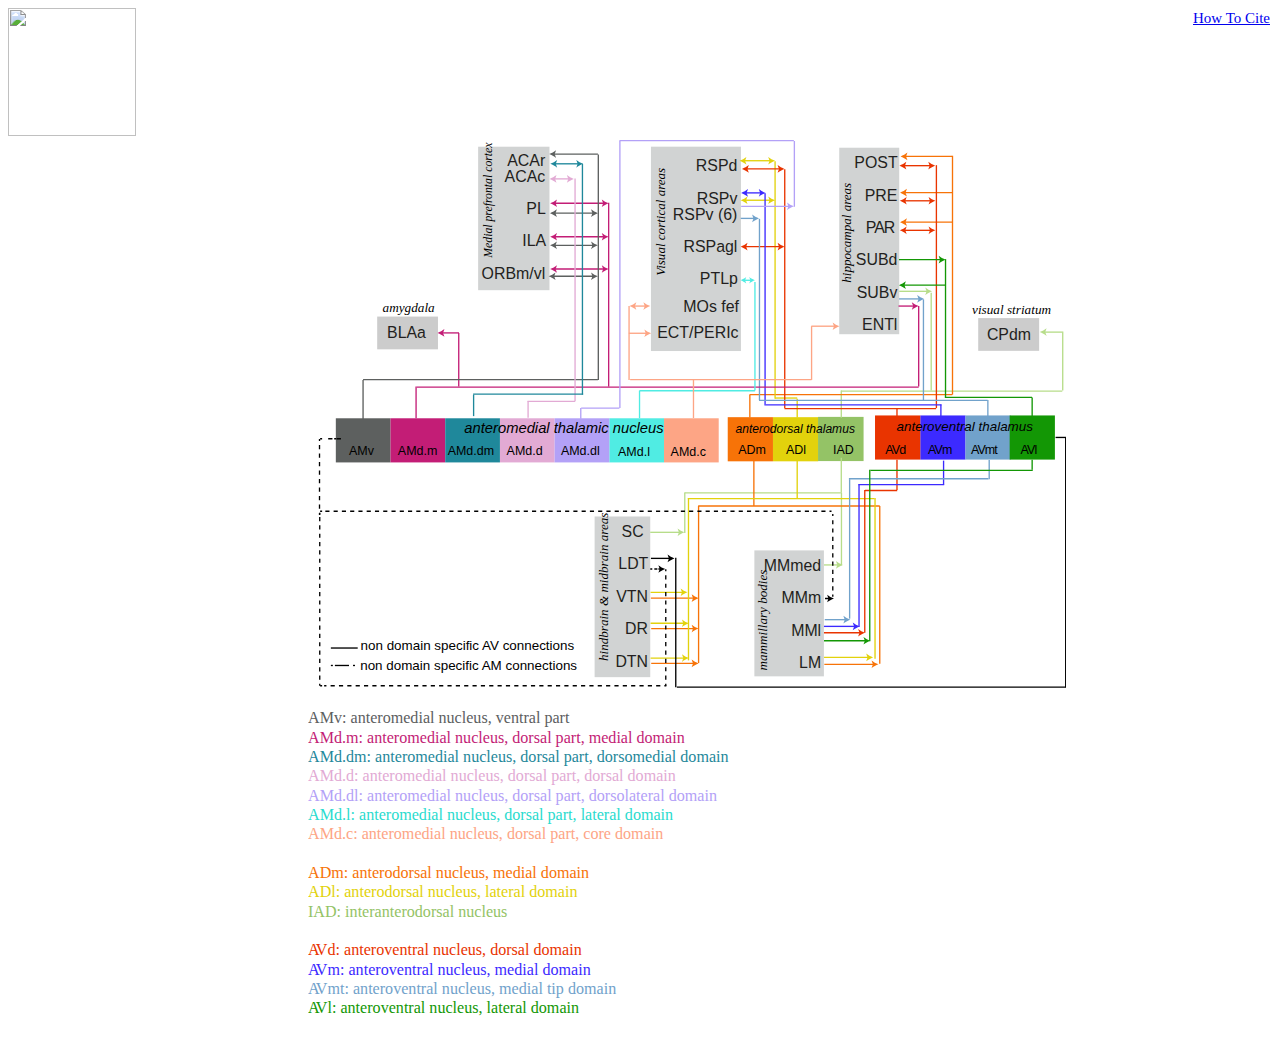
==== commit 35e8693e: "New source diagram updates" ====
--- a/wiringdiagram/src/pages/WiringDiagram/page/wiringdiagram.html
+++ b/wiringdiagram/src/pages/WiringDiagram/page/wiringdiagram.html
@@ -21,285 +21,298 @@
 		<div id="wiringDiagramDiv" style="display: block;">
             <!-- SVG content comes here... -->
             <?xml version="1.0" encoding="UTF-8"?>
-            <svg xmlns="http://www.w3.org/2000/svg" viewBox="0 0 557 408.13">
+            <svg xmlns="http://www.w3.org/2000/svg" viewBox="0 0 565.08 668.8">
               <defs>
                 <style>
                   .cls-1 {
                     letter-spacing: -.02em;
                   }
-            
+
                   .cls-2 {
                     letter-spacing: -.02em;
                   }
-            
+
                   .cls-3 {
                     letter-spacing: -.02em;
                   }
-            
+
                   .cls-4 {
                     letter-spacing: 0em;
                   }
-            
+
                   .cls-5, .cls-6 {
                     font-size: 10px;
                   }
-            
+
                   .cls-5, .cls-7, .cls-8, .cls-9 {
                     font-family: ArialMT, Arial;
                   }
-            
+
                   .cls-10 {
                     font-size: 9.76px;
                   }
-            
+
                   .cls-10, .cls-6, .cls-11, .cls-12, .cls-13, .cls-14, .cls-15 {
                     font-style: italic;
                   }
-            
+
                   .cls-10, .cls-13, .cls-14, .cls-15 {
                     font-family: ArialNarrow-Italic, 'Arial Narrow';
                   }
-            
+
                   .cls-16 {
                     stroke-dasharray: 0 0 3.07 3.07;
                   }
-            
+
                   .cls-16, .cls-17, .cls-18, .cls-19, .cls-20, .cls-21, .cls-22, .cls-23, .cls-24, .cls-25, .cls-26, .cls-27, .cls-28, .cls-29, .cls-30, .cls-31, .cls-32, .cls-33, .cls-34, .cls-35, .cls-36, .cls-37, .cls-38 {
                     stroke-miterlimit: 10;
                   }
-            
+
                   .cls-16, .cls-17, .cls-18, .cls-20, .cls-21, .cls-22, .cls-23, .cls-24, .cls-25, .cls-26, .cls-27, .cls-28, .cls-29, .cls-30, .cls-31, .cls-32, .cls-33, .cls-34, .cls-35, .cls-36, .cls-37, .cls-38 {
                     fill: none;
                   }
-            
+
                   .cls-16, .cls-17, .cls-18, .cls-20, .cls-21, .cls-24, .cls-37, .cls-38 {
                     stroke: #000;
                   }
-            
+
                   .cls-6, .cls-11, .cls-12 {
                     font-family: Arial-ItalicMT, Arial;
                   }
-            
+
                   .cls-39 {
                     fill: #f77308;
                   }
-            
+
                   .cls-40 {
                     fill: #e93400;
                   }
-            
+
                   .cls-41 {
                     fill: #fda585;
                   }
-            
+
                   .cls-42 {
                     fill: #b7dd8a;
                   }
-            
+
                   .cls-43 {
                     fill: #b3a1f7;
                   }
-            
+
                   .cls-44 {
                     fill: #c31d76;
                   }
-            
+
                   .cls-45 {
                     fill: #ccc;
                   }
-            
+
                   .cls-46 {
                     fill: #d1d3d3;
                   }
-            
+
                   .cls-47 {
                     fill: #e2d20c;
                   }
-            
+
                   .cls-48 {
                     fill: #e2aad4;
                   }
-            
+
                   .cls-49, .cls-19 {
                     fill: #1f889b;
                   }
-            
+
                   .cls-50 {
                     fill: #139705;
                   }
-            
+
                   .cls-51 {
                     fill: #94c366;
                   }
-            
+
                   .cls-52 {
+                    fill: #2adbce;
+                  }
+
+                  .cls-53 {
                     fill: #3c2aff;
                   }
-            
-                  .cls-53 {
+
+                  .cls-54 {
                     fill: #5d605f;
                   }
-            
-                  .cls-54 {
+
+                  .cls-55 {
                     fill: #71a2cb;
                   }
-            
-                  .cls-55 {
+
+                  .cls-56 {
                     fill: #50ece3;
                   }
-            
+
                   .cls-17 {
                     stroke-dasharray: 0 0 3.11 3.11;
                   }
-            
+
+                  .cls-57 {
+                    letter-spacing: -.06em;
+                  }
+
                   .cls-11 {
                     font-size: 9px;
                   }
-            
-                  .cls-56 {
+
+                  .cls-58 {
                     letter-spacing: 0em;
                   }
-            
-                  .cls-57 {
+
+                  .cls-59 {
                     letter-spacing: -.04em;
                   }
-            
+
                   .cls-12 {
                     font-size: 11px;
                   }
-            
-                  .cls-58 {
-                    letter-spacing: -.07em;
-                  }
-            
-                  .cls-59 {
-                    letter-spacing: -.07em;
-                  }
-            
+
                   .cls-60 {
                     letter-spacing: -.07em;
                   }
-            
+
                   .cls-61 {
                     letter-spacing: -.07em;
                   }
-            
+
+                  .cls-62 {
+                    letter-spacing: -.07em;
+                  }
+
+                  .cls-63 {
+                    letter-spacing: -.07em;
+                  }
+
                   .cls-18 {
                     stroke-dasharray: 0 0 3.08 3.08;
                   }
-            
-                  .cls-62 {
+
+                  .cls-64 {
+                    font-family: ArialNarrow, 'Arial Narrow';
+                    font-size: 12px;
+                  }
+
+                  .cls-65 {
                     letter-spacing: -.06em;
                   }
-            
-                  .cls-63 {
+
+                  .cls-66 {
                     letter-spacing: -.06em;
                   }
-            
-                  .cls-64 {
+
+                  .cls-67 {
                     letter-spacing: -.06em;
                   }
-            
+
                   .cls-7 {
                     font-size: 11.64px;
                   }
-            
+
                   .cls-7, .cls-9 {
                     fill: #231f20;
                   }
-            
-                  .cls-65 {
+
+                  .cls-68 {
                     letter-spacing: -.06em;
                   }
-            
+
                   .cls-19, .cls-22 {
                     stroke: #1f889b;
                   }
-            
+
                   .cls-13 {
                     font-size: 8.94px;
                   }
-            
+
                   .cls-14 {
                     font-size: 9.87px;
                   }
-            
+
                   .cls-20 {
                     stroke-dasharray: 0 0 3.16 3.16;
                   }
-            
+
                   .cls-21 {
                     stroke-dasharray: 0 0 3 3;
                   }
-            
+
                   .cls-23 {
                     stroke: #139705;
                   }
-            
+
                   .cls-25 {
                     stroke: #b7dd8a;
                   }
-            
+
                   .cls-26 {
                     stroke: #fda585;
                   }
-            
+
                   .cls-27 {
                     stroke: #e93400;
                   }
-            
+
                   .cls-28 {
                     stroke: #f77308;
                   }
-            
+
                   .cls-29 {
                     stroke: #3c2aff;
                   }
-            
+
                   .cls-30 {
                     stroke: #71a2cb;
                   }
-            
+
                   .cls-31 {
                     stroke: #50ece3;
                   }
-            
+
                   .cls-32 {
                     stroke: #5d605f;
                   }
-            
+
                   .cls-33 {
                     stroke: #b3a1f7;
                   }
-            
+
                   .cls-34 {
                     stroke: #e2d20c;
                   }
-            
+
                   .cls-35 {
                     stroke: #e2aad4;
                   }
-            
+
                   .cls-36 {
                     stroke: #c31d76;
                   }
-            
+
                   .cls-37 {
                     stroke-dasharray: 0 0 1.51 1.51;
                   }
-            
+
                   .cls-15 {
                     font-size: 9.93px;
                   }
-            
+
                   .cls-8 {
                     font-size: 9.3px;
                   }
-            
+
                   .cls-9 {
                     font-size: 11.71px;
                   }
-            
+
                   .cls-38 {
                     stroke-dasharray: 0 0 2.98 2.98;
                   }
@@ -309,438 +322,450 @@
                   .cls-97 {
                     fill: #000000;
                   }
-                    
-                  .cls-98 {
-                    fill: #000000;
-                  }
+                  .cls-99 {
+                    stroke: #000000;
+                  }
+
                 </style>
               </defs>
+              <g id="ATN_legends" data-name="ATN legends">
+                <text class="cls-64" transform="translate(.01 434.72)"><tspan class="cls-54 notes"><tspan class="notes" x="0" y="0">AMv: anteromedial nucleus, ventral part</tspan></tspan><tspan class="cls-44 notes"><tspan class="notes" x="0" y="14.4">AMd.m: anteromedial nucleus, dorsal part, medial domain</tspan></tspan><tspan class="cls-49 notes"><tspan class="notes" x="0" y="28.8">AMd.dm: anteromedial nucleus, dorsal part, dorsomedial domain</tspan></tspan><tspan class="cls-48 notes"><tspan class="notes" x="0" y="43.2">AMd.d: anteromedial nucleus, dorsal part, dorsal domain</tspan></tspan><tspan class="cls-43 notes"><tspan x="0" y="57.6">AMd.dl: anteromedial nucleus, dorsal part, dorsolateral domain</tspan></tspan><tspan class="cls-52 notes"><tspan x="0" y="72">AMd.l: anteromedial nucleus, dorsal part, lateral domain</tspan></tspan><tspan class="cls-41 notes"><tspan x="0" y="86.4">AMd.c: anteromedial nucleus, dorsal part, core domain</tspan></tspan><tspan class="cls-39 notes"><tspan x="0" y="115.2">ADm: anterodorsal nucleus, medial domain</tspan></tspan><tspan class="cls-47 notes"><tspan x="0" y="129.6">ADl: anterodorsal nucleus, lateral domain</tspan></tspan><tspan class="cls-51 notes"><tspan x="0" y="144">IAD: interanterodorsal nucleus</tspan></tspan><tspan class="cls-40 notes"><tspan class="cls-57" x="0" y="172.8">A</tspan><tspan x="5.84" y="172.8">Vd: anteroventral nucleus, dorsal domain</tspan></tspan><tspan class="cls-53 notes"><tspan class="cls-57" x="0" y="187.2">A</tspan><tspan x="5.84" y="187.2">Vm: anteroventral nucleus, medial domain</tspan></tspan><tspan class="cls-55 notes"><tspan class="cls-57 notes" x="0" y="201.6">A</tspan><tspan x="5.84" y="201.6">Vmt: anteroventral nucleus, medial tip domain</tspan></tspan><tspan class="cls-50 notes"><tspan class="cls-57" x="0" y="216">A</tspan><tspan x="5.84" y="216">Vl: anteroventral nucleus, lateral domain</tspan></tspan></text>
+              </g>
               <g id="ATN_ROIs" data-name="ATN ROIs">
-                <rect class="cls-55" x="216.44" y="207.35" width="40.76" height="32.89"/>
-                <rect class="cls-53" x="12.65" y="207.35" width="40.76" height="32.89"/>
-                <rect class="cls-41" x="257.19" y="207.35" width="40.76" height="32.89"/>
-                <rect class="cls-44" x="53.41" y="207.35" width="40.76" height="32.89"/>
-                <rect class="cls-48" x="134.92" y="207.35" width="40.76" height="32.89"/>
-                <rect class="cls-49" x="94.16" y="207.35" width="40.76" height="32.89"/>
-                <rect class="cls-43" x="175.68" y="207.35" width="40.76" height="32.89"/>
-                <text class="cls-8" transform="translate(139.9 234.43)"><tspan x="0" y="0">AMd.d</tspan></text>
-                <text class="cls-8" transform="translate(95.98 234.6)"><tspan x="0" y="0">AMd.dm</tspan></text>
-                <text class="cls-8" transform="translate(180.35 235)"><tspan x="0" y="0">AMd.dl</tspan></text>
-                <text class="cls-8" transform="translate(222.96 235.48)"><tspan x="0" y="0">AMd.l</tspan></text>
-                <text class="cls-8" transform="translate(58.86 234.46)"><tspan x="0" y="0">AMd.m</tspan></text>
-                <text class="cls-8" transform="translate(262.09 235.34)"><tspan x="0" y="0">AMd.c</tspan></text>
-                <text class="cls-8" transform="translate(22.49 234.73)"><tspan x="0" y="0">AMv</tspan></text>
-                <rect class="cls-52" x="448.13" y="205.24" width="33.7" height="32.89"/>
-                <rect class="cls-54" x="481.83" y="205.24" width="33.7" height="32.89"/>
-                <rect class="cls-40" x="414.43" y="205.24" width="33.7" height="32.89"/>
-                <rect class="cls-50" x="514.75" y="205.24" width="33.7" height="32.89"/>
-                <text class="cls-8" transform="translate(422.08 234.27)"><tspan class="cls-60" x="0" y="0">AVd</tspan><tspan class="cls-65" x="29.82" y="0"> </tspan><tspan class="cls-61" x="31.89" y="0">AVm</tspan><tspan class="cls-65" x="61.7" y="0"> </tspan><tspan class="cls-61" x="63.77" y="0">AVmt</tspan><tspan class="cls-65" x="98.75" y="0"> </tspan><tspan class="cls-60" x="100.82" y="0">AVl</tspan></text>
-                <rect class="cls-47" x="338.37" y="206.53" width="33.7" height="32.89"/>
-                <rect class="cls-51" x="371.97" y="206.31" width="33.93" height="32.93"/>
-                <rect class="cls-39" x="304.67" y="206.53" width="33.7" height="32.89"/>
-                <text class="cls-8" transform="translate(312.46 234.31)"><tspan x="0" y="0" xml:space="preserve">ADm</tspan><tspan class="cls-64" x="33.6" y="0"> </tspan><tspan x="35.67" y="0" xml:space="preserve">ADl</tspan><tspan x="69.9" y="0" xml:space="preserve">IAD</tspan></text>
-                <text class="cls-12" transform="translate(108.41 218.28)"><tspan class="notes" x="0" y="0">anteromedial thalamic nucleus</tspan></text>
-                <text class="cls-11" transform="translate(310.5 218.28)"><tspan class="notes" x="0" y="0">anterodorsal thalamus</tspan></text>
-                <text class="cls-6" transform="translate(430.46 217.07)"><tspan class="notes" x="0" y="0">anteroventral thalamus</tspan></text>
+                <rect class="cls-56" x="224.51" y="207.35" width="40.76" height="32.89"/>
+                <rect class="cls-54" x="20.73" y="207.35" width="40.76" height="32.89"/>
+                <rect class="cls-41" x="265.27" y="207.35" width="40.76" height="32.89"/>
+                <rect class="cls-44" x="61.48" y="207.35" width="40.76" height="32.89"/>
+                <rect class="cls-48" x="143" y="207.35" width="40.76" height="32.89"/>
+                <rect class="cls-49" x="102.24" y="207.35" width="40.76" height="32.89"/>
+                <rect class="cls-43" x="183.76" y="207.35" width="40.76" height="32.89"/>
+                <text class="cls-8" transform="translate(147.98 234.43)"><tspan x="0" y="0">AMd.d</tspan></text>
+                <text class="cls-8" transform="translate(104.05 234.6)"><tspan x="0" y="0">AMd.dm</tspan></text>
+                <text class="cls-8" transform="translate(188.43 235)"><tspan x="0" y="0">AMd.dl</tspan></text>
+                <text class="cls-8" transform="translate(231.03 235.48)"><tspan x="0" y="0">AMd.l</tspan></text>
+                <text class="cls-8" transform="translate(66.94 234.46)"><tspan x="0" y="0">AMd.m</tspan></text>
+                <text class="cls-8" transform="translate(270.17 235.34)"><tspan x="0" y="0">AMd.c</tspan></text>
+                <text class="cls-8" transform="translate(30.57 234.73)"><tspan x="0" y="0">AMv</tspan></text>
+                <rect class="cls-53" x="456.21" y="205.24" width="33.7" height="32.89"/>
+                <rect class="cls-55" x="489.91" y="205.24" width="33.7" height="32.89"/>
+                <rect class="cls-40" x="422.5" y="205.24" width="33.7" height="32.89"/>
+                <rect class="cls-50" x="522.83" y="205.24" width="33.7" height="32.89"/>
+                <text class="cls-8" transform="translate(430.16 234.27)"><tspan class="cls-62" x="0" y="0">AVd</tspan><tspan class="cls-68" x="29.82" y="0"> </tspan><tspan class="cls-63" x="31.89" y="0">AVm</tspan><tspan class="cls-68" x="61.7" y="0"> </tspan><tspan class="cls-63" x="63.77" y="0">AVmt</tspan><tspan class="cls-68" x="98.75" y="0"> </tspan><tspan class="cls-62" x="100.82" y="0">AVl</tspan></text>
+                <rect class="cls-47" x="346.45" y="206.53" width="33.7" height="32.89"/>
+                <rect class="cls-51" x="380.04" y="206.31" width="33.93" height="32.93"/>
+                <rect class="cls-39" x="312.75" y="206.53" width="33.7" height="32.89"/>
+                <text class="cls-8" transform="translate(320.53 234.31)"><tspan x="0" y="0" xml:space="preserve">ADm</tspan><tspan class="cls-67" x="33.6" y="0"> </tspan><tspan x="35.67" y="0" xml:space="preserve">ADl</tspan><tspan x="70.67" y="0" xml:space="preserve">IAD</tspan></text>
+                <text class="cls-12" transform="translate(116.49 218.28)"><tspan class="notes" x="0" y="0">anteromedial thalamic nucleus</tspan></text>
+                <text class="cls-11" transform="translate(318.58 218.28)"><tspan class="notes" x="0" y="0">anterodorsal thalamus</tspan></text>
+                <text class="cls-6" transform="translate(438.53 217.07)"><tspan class="notes" x="0" y="0">anteroventral thalamus</tspan></text>
               </g>
               <g id="ROIs">
-                <rect class="cls-45" x="491.32" y="132.7" width="45.4" height="24.4"/>
-                <text class="cls-9" transform="translate(497.77 148.77) scale(1.01 1)"><tspan x="0" y="0">CPdm</tspan></text>
-                <text class="cls-10" transform="translate(486.73 129.45) scale(1.01 1)"><tspan class="notes" x="0" y="0">visual striatum</tspan></text>
-                <rect class="cls-45" x="43.48" y="131.57" width="45.29" height="24.4"/>
-                <text class="cls-9" transform="translate(47.92 147.39) scale(1.01 1)"><tspan x="0" y="0">BLAac</tspan></text>
-                <text class="cls-10" transform="translate(47.47 128.25) scale(1.01 1)"><tspan class="notes" x="0" y="0">amygdala</tspan></text>
-                <rect class="cls-46" x="205.48" y="280.52" width="41.45" height="119.72"/>
-                <text class="cls-9" transform="translate(225.56 295.77) scale(1.01 1)"><tspan x="0" y="0">SC</tspan><tspan x="-2.39" y="24.21">LDT</tspan><tspan x="-3.9" y="48.41">VTN</tspan><tspan x="2.61" y="72.62">DR</tspan><tspan x="-4.55" y="96.82">DTN</tspan></text>
-                <text class="cls-14" transform="translate(215.12 388.25) rotate(-90) scale(.99 1)"><tspan class="notes" x="0" y="0">hindbrain &amp; midbrain areas</tspan></text>
-                <rect class="cls-46" x="324.53" y="305.79" width="51.81" height="93.85"/>
-                <text class="cls-9" transform="translate(331.58 320.95) scale(1.01 1)"><tspan x="0" y="0">MMmed</tspan><tspan x="13.03" y="24.21">MMm</tspan><tspan x="20.18" y="48.41">MMl</tspan><tspan x="26.03" y="72.62">LM</tspan></text>
+                <rect class="cls-45" x="499.39" y="132.7" width="45.4" height="24.4"/>
+                <text class="cls-9" transform="translate(505.85 148.77) scale(1.01 1)"><tspan x="0" y="0">CPdm</tspan></text>
+                <text class="cls-10" transform="translate(494.81 129.45) scale(1.01 1)"><tspan class="notes" x="0" y="0">visual striatum</tspan></text>
+                <rect class="cls-45" x="51.55" y="131.57" width="45.29" height="24.4"/>
+                <text class="cls-9" transform="translate(58.95 147.39) scale(1.01 1)"><tspan x="0" y="0">BLAa</tspan></text>
+                <text class="cls-10" transform="translate(55.55 128.25) scale(1.01 1)"><tspan class="notes" x="0" y="0">amygdala</tspan></text>
+                <rect class="cls-46" x="213.56" y="280.52" width="41.45" height="119.72"/>
+                <text class="cls-9" transform="translate(233.64 295.77) scale(1.01 1)"><tspan x="0" y="0">SC</tspan><tspan x="-2.39" y="24.21">LDT</tspan><tspan x="-3.9" y="48.41">VTN</tspan><tspan x="2.61" y="72.62">DR</tspan><tspan x="-4.55" y="96.82">DTN</tspan></text>
+                <text class="cls-14" transform="translate(223.19 388.25) rotate(-90) scale(.99 1)"><tspan class="notes" x="0" y="0">hindbrain &amp; midbrain areas</tspan></text>
+                <rect class="cls-46" x="332.6" y="305.79" width="51.81" height="93.85"/>
+                <text class="cls-9" transform="translate(339.66 320.95) scale(1.01 1)"><tspan x="0" y="0">MMmed</tspan><tspan x="13.03" y="24.21">MMm</tspan><tspan x="20.18" y="48.41">MMl</tspan><tspan x="26.03" y="72.62">LM</tspan></text>
                 <text/>
-                <text class="cls-14" transform="translate(333.56 395.23) rotate(-90) scale(.99 1)"><tspan class="notes" x="0" y="0">mammillary bodies</tspan></text>
-                <rect class="cls-46" x="387.75" y="5.75" width="44.7" height="138.96"/>
-                <text class="cls-7" transform="translate(399.02 21.2) scale(1.02 1)"><tspan x="0" y="0">POST</tspan><tspan x="7.55" y="24.05">PRE</tspan><tspan class="cls-58" x="8.41" y="48.1">PAR</tspan><tspan x="1.07" y="72.16">SUBd</tspan><tspan x="1.73" y="96.21">SUBv</tspan><tspan x="5.61" y="120.26">ENTl</tspan></text>
-                <text class="cls-15" transform="translate(396.35 106.36) rotate(-90) scale(.98 1)"><tspan class="notes" x="0" y="0">hippocampal areas</tspan></text>
-                <rect class="cls-46" x="118.69" y="5" width="53.15" height="106.91"/>
-                <text class="cls-7" transform="translate(140.36 19.21) scale(1.02 1)"><tspan x="0" y="0">ACAr</tspan><tspan x="-1.94" y="12.03">ACAc</tspan><tspan x="14" y="36.08">PL</tspan><tspan x="10.98" y="60.13">ILA</tspan><tspan x="-18.75" y="84.18">ORBm/vl</tspan></text>
-                <text class="cls-13" transform="translate(129.12 89.69) rotate(-90) scale(.98 1)"><tspan class="notes" x="0" y="0">Medial prefrontal cortex</tspan></text>
-                <rect class="cls-46" x="256.41" y="4.97" width="58.11" height="134.13"/>
-                <text class="cls-7" transform="translate(280.89 23.43) scale(1.02 1)"><tspan x="0" y="0">RSPd</tspan><tspan x=".65" y="24.05">RSPv</tspan><tspan x="-13.57" y="36.08">RSPv(6)</tspan><tspan x="-9.06" y="60.13">RSPagl</tspan></text>
-                <text class="cls-7" transform="translate(283.89 107.61) scale(1.02 1)"><tspan x="0" y="0">PTLp</tspan></text>
-                <text class="cls-7" transform="translate(271.57 128.14) scale(1.02 1)"><tspan x="0" y="0">MOs fef</tspan></text>
-                <text class="cls-15" transform="translate(263.96 101.22) rotate(-90) scale(.98 1)"><tspan class="notes" x="0" y="0">V</tspan><tspan class="notes"" x="5.25" y="0">isual cortical areas</tspan></text>
+                <text class="cls-14" transform="translate(341.64 395.23) rotate(-90) scale(.99 1)"><tspan class="notes" x="0" y="0">mammillary bodies</tspan></text>
+                <rect class="cls-46" x="395.83" y="5.75" width="44.7" height="138.96"/>
+                <text class="cls-7" transform="translate(407.1 21.2) scale(1.02 1)"><tspan x="0" y="0">POST</tspan><tspan x="7.55" y="24.05">PRE</tspan><tspan class="cls-60" x="8.41" y="48.1">PAR</tspan><tspan x="1.07" y="72.16">SUBd</tspan><tspan x="1.73" y="96.21">SUBv</tspan><tspan x="5.61" y="120.26">ENTl</tspan></text>
+                <text class="cls-15" transform="translate(404.42 106.36) rotate(-90) scale(.98 1)"><tspan class="notes" x="0" y="0">hippocampal areas</tspan></text>
+                <rect class="cls-46" x="126.77" y="5" width="53.15" height="106.91"/>
+                <text class="cls-7" transform="translate(148.43 19.21) scale(1.02 1)"><tspan x="0" y="0">ACAr</tspan><tspan x="-1.94" y="12.03">ACAc</tspan><tspan x="14" y="36.08">PL</tspan><tspan x="10.98" y="60.13">ILA</tspan><tspan x="-18.75" y="84.18">ORBm/vl</tspan></text>
+                <text class="cls-13" transform="translate(137.2 87.69) rotate(-90) scale(.98 1)"><tspan class="notes" x="0" y="0">Medial prefrontal cortex</tspan></text>
+                <rect class="cls-46" x="255.53" y="4.97" width="67.07" height="152.27"/>
+                <text class="cls-7" transform="translate(288.96 23.43) scale(1.02 1)"><tspan x="0" y="0">RSPd</tspan><tspan x=".65" y="24.05">RSPv</tspan><tspan x="-16.8" y="36.08">RSPv (6)</tspan><tspan x="-9.06" y="60.13">RSPagl</tspan></text>
+                <text class="cls-7" transform="translate(291.97 107.61) scale(1.02 1)"><tspan x="0" y="0">PTLp</tspan></text>
+                <text class="cls-7" transform="translate(279.64 128.14) scale(1.02 1)"><tspan x="0" y="0">MOs fef</tspan></text>
+                <text class="cls-15" transform="translate(266.03 101.22) rotate(-90) scale(.98 1)"><tspan class="notes" x="0" y="0">Visual cortical areas</tspan></text>
+                <text class="cls-7" transform="translate(260.15 147.76) scale(1.02 1)"><tspan x="0" y="0">ECT/PERIc</tspan></text>
               </g>
               <g id="IAD_cnx" data-name="IAD cnx">
                 <g>
-                  <line class="cls-25" x1="376.41" y1="316.63" x2="386.79" y2="316.63"/>
-                  <path class="cls-42" d="m390.41,316.63c-1.7.63-3.82,1.71-5.13,2.85l1.03-2.85-1.03-2.85c1.31,1.14,3.42,2.22,5.13,2.85Z"/>
-                </g>
-                <line class="cls-25" x1="389.41" y1="316.97" x2="389.41" y2="262.74"/>
-                <g>
-                  <line class="cls-25" x1="553.94" y1="143.15" x2="540.76" y2="143.15"/>
-                  <path class="cls-42" d="m537.14,143.15c1.7-.63,3.82-1.71,5.13-2.85l-1.03,2.85,1.03,2.85c-1.31-1.14-3.42-2.22-5.13-2.85Z"/>
-                </g>
-                <line class="cls-25" x1="554.28" y1="186.74" x2="554.28" y2="142.74"/>
-                <line class="cls-25" x1="389.28" y1="262.77" x2="389.28" y2="236.74"/>
-                <g>
-                  <line class="cls-25" x1="432.46" y1="112.74" x2="453.34" y2="112.74"/>
-                  <path class="cls-42" d="m456.96,112.74c-1.7.63-3.82,1.71-5.13,2.85l1.03-2.85-1.03-2.85c1.31,1.14,3.42,2.22,5.13,2.85Z"/>
-                </g>
-                <line class="cls-25" x1="456.28" y1="186.74" x2="456.28" y2="113.74"/>
-                <line class="cls-25" x1="389.28" y1="206.99" x2="389.28" y2="186.74"/>
-                <g>
-                  <line class="cls-25" x1="246.92" y1="292.32" x2="268.8" y2="292.32"/>
-                  <path class="cls-42" d="m272.42,292.32c-1.7.63-3.82,1.71-5.13,2.85l1.03-2.85-1.03-2.85c1.31,1.14,3.42,2.22,5.13,2.85Z"/>
-                </g>
-                <line class="cls-25" x1="272.67" y1="292.74" x2="272.67" y2="262.74"/>
-                <line class="cls-25" x1="388.96" y1="262.91" x2="272.58" y2="262.91"/>
-                <line class="cls-25" x1="553.96" y1="187.15" x2="389.08" y2="187.15"/>
+                  <line class="cls-25" x1="384.49" y1="316.63" x2="394.87" y2="316.63"/>
+                  <path class="cls-42" d="m398.49,316.63c-1.7.63-3.82,1.71-5.13,2.85l1.03-2.85-1.03-2.85c1.31,1.14,3.42,2.22,5.13,2.85Z"/>
+                </g>
+                <line class="cls-25" x1="397.49" y1="316.97" x2="397.49" y2="262.74"/>
+                <g>
+                  <line class="cls-25" x1="562.02" y1="143.15" x2="548.84" y2="143.15"/>
+                  <path class="cls-42" d="m545.22,143.15c1.7-.63,3.82-1.71,5.13-2.85l-1.03,2.85,1.03,2.85c-1.31-1.14-3.42-2.22-5.13-2.85Z"/>
+                </g>
+                <line class="cls-25" x1="562.36" y1="186.74" x2="562.36" y2="142.74"/>
+                <line class="cls-25" x1="397.36" y1="262.77" x2="397.36" y2="236.74"/>
+                <g>
+                  <line class="cls-25" x1="440.53" y1="112.74" x2="461.41" y2="112.74"/>
+                  <path class="cls-42" d="m465.03,112.74c-1.7.63-3.82,1.71-5.13,2.85l1.03-2.85-1.03-2.85c1.31,1.14,3.42,2.22,5.13,2.85Z"/>
+                </g>
+                <line class="cls-25" x1="464.36" y1="186.74" x2="464.36" y2="113.74"/>
+                <line class="cls-25" x1="397.36" y1="206.99" x2="397.36" y2="186.74"/>
+                <g>
+                  <line class="cls-25" x1="255" y1="292.32" x2="276.87" y2="292.32"/>
+                  <path class="cls-42" d="m280.5,292.32c-1.7.63-3.82,1.71-5.13,2.85l1.03-2.85-1.03-2.85c1.31,1.14,3.42,2.22,5.13,2.85Z"/>
+                </g>
+                <line class="cls-25" x1="280.75" y1="292.74" x2="280.75" y2="262.74"/>
+                <line class="cls-25" x1="397.03" y1="262.91" x2="280.66" y2="262.91"/>
+                <line class="cls-25" x1="562.03" y1="187.15" x2="397.16" y2="187.15"/>
               </g>
               <g id="ADm_cnx" data-name="ADm cnx">
                 <g>
-                  <line class="cls-28" x1="247.4" y1="341.4" x2="279.28" y2="341.4"/>
-                  <path class="cls-39" d="m282.9,341.4c-1.7.63-3.82,1.71-5.13,2.85l1.03-2.85-1.03-2.85c1.31,1.14,3.42,2.22,5.13,2.85Z"/>
-                </g>
-                <g>
-                  <line class="cls-28" x1="247.65" y1="364.03" x2="279.28" y2="364.03"/>
-                  <path class="cls-39" d="m282.9,364.03c-1.7.63-3.82,1.71-5.13,2.85l1.03-2.85-1.03-2.85c1.31,1.14,3.42,2.22,5.13,2.85Z"/>
-                </g>
-                <g>
-                  <line class="cls-28" x1="247.65" y1="390.03" x2="279.28" y2="390.03"/>
-                  <path class="cls-39" d="m282.9,390.03c-1.7.63-3.82,1.71-5.13,2.85l1.03-2.85-1.03-2.85c1.31,1.14,3.42,2.22,5.13,2.85Z"/>
-                </g>
-                <g>
-                  <line class="cls-28" x1="471.96" y1="12.22" x2="437.08" y2="12.22"/>
-                  <path class="cls-39" d="m433.45,12.22c1.7-.63,3.82-1.71,5.13-2.85l-1.03,2.85,1.03,2.85c-1.31-1.14-3.42-2.22-5.13-2.85Z"/>
-                </g>
-                <g>
-                  <line class="cls-28" x1="471.96" y1="39.22" x2="436.68" y2="39.22"/>
-                  <path class="cls-39" d="m433.06,39.22c1.7-.63,3.82-1.71,5.13-2.85l-1.03,2.85,1.03,2.85c-1.31-1.14-3.42-2.22-5.13-2.85Z"/>
-                </g>
-                <g>
-                  <line class="cls-28" x1="471.96" y1="61.22" x2="436.68" y2="61.22"/>
-                  <path class="cls-39" d="m433.06,61.22c1.7-.63,3.82-1.71,5.13-2.85l-1.03,2.85,1.03,2.85c-1.31-1.14-3.42-2.22-5.13-2.85Z"/>
-                </g>
-                <line class="cls-28" x1="282.96" y1="389.74" x2="282.96" y2="272.74"/>
-                <g>
-                  <line class="cls-28" x1="376.65" y1="390.72" x2="413.34" y2="390.72"/>
-                  <path class="cls-39" d="m416.96,390.72c-1.7.63-3.82,1.71-5.13,2.85l1.03-2.85-1.03-2.85c1.31,1.14,3.42,2.22,5.13,2.85Z"/>
-                </g>
-                <line class="cls-28" x1="417.96" y1="390.24" x2="417.96" y2="272.74"/>
-                <line class="cls-28" x1="472.15" y1="189.74" x2="472.15" y2="11.74"/>
-                <line class="cls-28" x1="417.96" y1="272.72" x2="282.65" y2="272.72"/>
-                <line class="cls-28" x1="471.96" y1="189.72" x2="320.96" y2="189.72"/>
-                <line class="cls-28" x1="321.15" y1="206.74" x2="321.15" y2="189.74"/>
-                <line class="cls-28" x1="324.15" y1="272.74" x2="324.15" y2="237.08"/>
+                  <line class="cls-28" x1="255.48" y1="341.4" x2="287.36" y2="341.4"/>
+                  <path class="cls-39" d="m290.98,341.4c-1.7.63-3.82,1.71-5.13,2.85l1.03-2.85-1.03-2.85c1.31,1.14,3.42,2.22,5.13,2.85Z"/>
+                </g>
+                <g>
+                  <line class="cls-28" x1="255.73" y1="364.03" x2="287.36" y2="364.03"/>
+                  <path class="cls-39" d="m290.98,364.03c-1.7.63-3.82,1.71-5.13,2.85l1.03-2.85-1.03-2.85c1.31,1.14,3.42,2.22,5.13,2.85Z"/>
+                </g>
+                <g>
+                  <line class="cls-28" x1="255.73" y1="390.03" x2="287.36" y2="390.03"/>
+                  <path class="cls-39" d="m290.98,390.03c-1.7.63-3.82,1.71-5.13,2.85l1.03-2.85-1.03-2.85c1.31,1.14,3.42,2.22,5.13,2.85Z"/>
+                </g>
+                <g>
+                  <line class="cls-28" x1="480.03" y1="12.22" x2="445.15" y2="12.22"/>
+                  <path class="cls-39" d="m441.53,12.22c1.7-.63,3.82-1.71,5.13-2.85l-1.03,2.85,1.03,2.85c-1.31-1.14-3.42-2.22-5.13-2.85Z"/>
+                </g>
+                <g>
+                  <line class="cls-28" x1="480.03" y1="39.22" x2="444.76" y2="39.22"/>
+                  <path class="cls-39" d="m441.14,39.22c1.7-.63,3.82-1.71,5.13-2.85l-1.03,2.85,1.03,2.85c-1.31-1.14-3.42-2.22-5.13-2.85Z"/>
+                </g>
+                <g>
+                  <line class="cls-28" x1="480.03" y1="61.22" x2="444.76" y2="61.22"/>
+                  <path class="cls-39" d="m441.14,61.22c1.7-.63,3.82-1.71,5.13-2.85l-1.03,2.85,1.03,2.85c-1.31-1.14-3.42-2.22-5.13-2.85Z"/>
+                </g>
+                <line class="cls-28" x1="291.03" y1="389.74" x2="291.03" y2="272.74"/>
+                <g>
+                  <line class="cls-28" x1="384.73" y1="390.72" x2="421.41" y2="390.72"/>
+                  <path class="cls-39" d="m425.03,390.72c-1.7.63-3.82,1.71-5.13,2.85l1.03-2.85-1.03-2.85c1.31,1.14,3.42,2.22,5.13,2.85Z"/>
+                </g>
+                <line class="cls-28" x1="426.03" y1="390.24" x2="426.03" y2="272.74"/>
+                <line class="cls-28" x1="480.23" y1="189.74" x2="480.23" y2="11.74"/>
+                <line class="cls-28" x1="426.03" y1="272.72" x2="290.73" y2="272.72"/>
+                <line class="cls-28" x1="480.03" y1="189.72" x2="329.03" y2="189.72"/>
+                <line class="cls-28" x1="329.23" y1="206.74" x2="329.23" y2="189.74"/>
+                <line class="cls-28" x1="332.23" y1="272.74" x2="332.23" y2="237.08"/>
               </g>
               <g id="ADl_cnx" data-name="ADl cnx">
                 <g>
-                  <line class="cls-34" x1="247.18" y1="337.06" x2="271.06" y2="337.06"/>
-                  <path class="cls-47" d="m274.68,337.06c-1.7.63-3.82,1.71-5.13,2.85l1.03-2.85-1.03-2.85c1.31,1.14,3.42,2.22,5.13,2.85Z"/>
-                </g>
-                <g>
-                  <line class="cls-34" x1="247.18" y1="360.06" x2="272.06" y2="360.06"/>
-                  <path class="cls-47" d="m275.68,360.06c-1.7.63-3.82,1.71-5.13,2.85l1.03-2.85-1.03-2.85c1.31,1.14,3.42,2.22,5.13,2.85Z"/>
-                </g>
-                <g>
-                  <line class="cls-34" x1="247.18" y1="386.06" x2="272.06" y2="386.06"/>
-                  <path class="cls-47" d="m275.68,386.06c-1.7.63-3.82,1.71-5.13,2.85l1.03-2.85-1.03-2.85c1.31,1.14,3.42,2.22,5.13,2.85Z"/>
-                </g>
-                <g>
-                  <line class="cls-34" x1="376.43" y1="385.56" x2="409.34" y2="385.56"/>
-                  <path class="cls-47" d="m412.96,385.56c-1.7.63-3.82,1.71-5.13,2.85l1.03-2.85-1.03-2.85c1.31,1.14,3.42,2.22,5.13,2.85Z"/>
-                </g>
-                <g>
-                  <line class="cls-34" x1="336.34" y1="44.88" x2="317.9" y2="44.88"/>
-                  <path class="cls-47" d="m339.96,44.88c-1.7-.63-3.82-1.71-5.13-2.85l1.03,2.85-1.03,2.85c1.31-1.14,3.42-2.22,5.13-2.85Z"/>
-                  <path class="cls-47" d="m314.28,44.88c1.7-.63,3.82-1.71,5.13-2.85l-1.03,2.85,1.03,2.85c-1.31-1.14-3.42-2.22-5.13-2.85Z"/>
-                </g>
-                <g>
-                  <line class="cls-34" x1="336.34" y1="15.44" x2="317.08" y2="15.44"/>
-                  <path class="cls-47" d="m339.96,15.44c-1.7-.63-3.82-1.71-5.13-2.85l1.03,2.85-1.03,2.85c1.31-1.14,3.42-2.22,5.13-2.85Z"/>
-                  <path class="cls-47" d="m313.46,15.44c1.7-.63,3.82-1.71,5.13-2.85l-1.03,2.85,1.03,2.85c-1.31-1.14-3.42-2.22-5.13-2.85Z"/>
-                </g>
-                <line class="cls-34" x1="339.96" y1="192.74" x2="339.96" y2="15.74"/>
-                <line class="cls-34" x1="356.43" y1="206.76" x2="356.43" y2="192.74"/>
-                <line class="cls-34" x1="356.43" y1="266.74" x2="356.43" y2="237.25"/>
-                <line class="cls-34" x1="414.43" y1="386.51" x2="414.43" y2="266.74"/>
-                <line class="cls-34" x1="275.43" y1="387.74" x2="275.43" y2="266.74"/>
-                <line class="cls-34" x1="274.96" y1="267.26" x2="413.96" y2="267.26"/>
-                <line class="cls-34" x1="356.45" y1="192.26" x2="339.96" y2="192.26"/>
+                  <line class="cls-34" x1="255.26" y1="337.06" x2="279.14" y2="337.06"/>
+                  <path class="cls-47" d="m282.76,337.06c-1.7.63-3.82,1.71-5.13,2.85l1.03-2.85-1.03-2.85c1.31,1.14,3.42,2.22,5.13,2.85Z"/>
+                </g>
+                <g>
+                  <line class="cls-34" x1="255.26" y1="360.06" x2="280.14" y2="360.06"/>
+                  <path class="cls-47" d="m283.76,360.06c-1.7.63-3.82,1.71-5.13,2.85l1.03-2.85-1.03-2.85c1.31,1.14,3.42,2.22,5.13,2.85Z"/>
+                </g>
+                <g>
+                  <line class="cls-34" x1="255.26" y1="386.06" x2="280.14" y2="386.06"/>
+                  <path class="cls-47" d="m283.76,386.06c-1.7.63-3.82,1.71-5.13,2.85l1.03-2.85-1.03-2.85c1.31,1.14,3.42,2.22,5.13,2.85Z"/>
+                </g>
+                <g>
+                  <line class="cls-34" x1="384.51" y1="385.56" x2="417.41" y2="385.56"/>
+                  <path class="cls-47" d="m421.03,385.56c-1.7.63-3.82,1.71-5.13,2.85l1.03-2.85-1.03-2.85c1.31,1.14,3.42,2.22,5.13,2.85Z"/>
+                </g>
+                <g>
+                  <line class="cls-34" x1="344.41" y1="44.88" x2="325.98" y2="44.88"/>
+                  <path class="cls-47" d="m348.03,44.88c-1.7-.63-3.82-1.71-5.13-2.85l1.03,2.85-1.03,2.85c1.31-1.14,3.42-2.22,5.13-2.85Z"/>
+                  <path class="cls-47" d="m322.35,44.88c1.7-.63,3.82-1.71,5.13-2.85l-1.03,2.85,1.03,2.85c-1.31-1.14-3.42-2.22-5.13-2.85Z"/>
+                </g>
+                <g>
+                  <line class="cls-34" x1="344.41" y1="15.44" x2="325.16" y2="15.44"/>
+                  <path class="cls-47" d="m348.03,15.44c-1.7-.63-3.82-1.71-5.13-2.85l1.03,2.85-1.03,2.85c1.31-1.14,3.42-2.22,5.13-2.85Z"/>
+                  <path class="cls-47" d="m321.54,15.44c1.7-.63,3.82-1.71,5.13-2.85l-1.03,2.85,1.03,2.85c-1.31-1.14-3.42-2.22-5.13-2.85Z"/>
+                </g>
+                <line class="cls-34" x1="348.03" y1="192.74" x2="348.03" y2="15.74"/>
+                <line class="cls-34" x1="364.51" y1="206.76" x2="364.51" y2="192.74"/>
+                <line class="cls-34" x1="364.51" y1="266.74" x2="364.51" y2="237.25"/>
+                <line class="cls-34" x1="422.51" y1="386.51" x2="422.51" y2="266.74"/>
+                <line class="cls-34" x1="283.51" y1="387.74" x2="283.51" y2="266.74"/>
+                <line class="cls-34" x1="283.03" y1="267.26" x2="422.03" y2="267.26"/>
+                <line class="cls-34" x1="364.52" y1="192.26" x2="348.03" y2="192.26"/>
               </g>
               <g id="LD_to_AV_non-domain_specific_cnx" data-name="LD to AV  non-domain specific cnx">
                 <g>
-                  <line class="cls-24" x1="247.46" y1="311.74" x2="261.34" y2="311.74"/>
-                  <path class="cls-98" d="m264.96,311.74c-1.7.63-3.82,1.71-5.13,2.85l1.03-2.85-1.03-2.85c1.31,1.14,3.42,2.22,5.13,2.85Z"/>
-                </g>
-                <line class="cls-24" x1="265.96" y1="407.74" x2="265.96" y2="311.24"/>
-                <line class="cls-24" x1="556.96" y1="407.63" x2="266.75" y2="407.63"/>
-                <line class="cls-24" x1="556.5" y1="221.74" x2="556.5" y2="407.74"/>
-                <line class="cls-24" x1="556.96" y1="221.63" x2="548.96" y2="221.63"/>
+                  <line class="cls-24" x1="255.53" y1="311.74" x2="269.41" y2="311.74"/>
+                  <path class="cls-97" d="m273.03,311.74c-1.7.63-3.82,1.71-5.13,2.85l1.03-2.85-1.03-2.85c1.31,1.14,3.42,2.22,5.13,2.85Z"/>
+                </g>
+                <line class="cls-24" x1="274.03" y1="407.74" x2="274.03" y2="311.24"/>
+                <line class="cls-24" x1="565.03" y1="407.63" x2="274.83" y2="407.63"/>
+                <line class="cls-24" x1="564.58" y1="221.74" x2="564.58" y2="407.74"/>
+                <line class="cls-24" x1="565.03" y1="221.63" x2="557.03" y2="221.63"/>
               </g>
               <g id="AVd">
                 <g>
-                  <line class="cls-27" x1="455.59" y1="19.13" x2="436.24" y2="19.13"/>
-                  <path class="cls-40" d="m459.21,19.13c-1.7-.63-3.82-1.71-5.13-2.85l1.03,2.85-1.03,2.85c1.31-1.14,3.42-2.22,5.13-2.85Z"/>
-                  <path class="cls-40" d="m432.62,19.13c1.7-.63,3.82-1.71,5.13-2.85l-1.03,2.85,1.03,2.85c-1.31-1.14-3.42-2.22-5.13-2.85Z"/>
-                </g>
-                <g>
-                  <line class="cls-27" x1="455.84" y1="45.3" x2="436.49" y2="45.3"/>
-                  <path class="cls-40" d="m459.46,45.3c-1.7-.63-3.82-1.71-5.13-2.85l1.03,2.85-1.03,2.85c1.31-1.14,3.42-2.22,5.13-2.85Z"/>
-                  <path class="cls-40" d="m432.87,45.3c1.7-.63,3.82-1.71,5.13-2.85l-1.03,2.85,1.03,2.85c-1.31-1.14-3.42-2.22-5.13-2.85Z"/>
-                </g>
-                <g>
-                  <line class="cls-27" x1="455.84" y1="67.3" x2="436.49" y2="67.3"/>
-                  <path class="cls-40" d="m459.46,67.3c-1.7-.63-3.82-1.71-5.13-2.85l1.03,2.85-1.03,2.85c1.31-1.14,3.42-2.22,5.13-2.85Z"/>
-                  <path class="cls-40" d="m432.87,67.3c1.7-.63,3.82-1.71,5.13-2.85l-1.03,2.85,1.03,2.85c-1.31-1.14-3.42-2.22-5.13-2.85Z"/>
-                </g>
-                <g>
-                  <line class="cls-27" x1="343.34" y1="21.56" x2="318.88" y2="21.56"/>
-                  <path class="cls-40" d="m346.96,21.56c-1.7-.63-3.82-1.71-5.13-2.85l1.03,2.85-1.03,2.85c1.31-1.14,3.42-2.22,5.13-2.85Z"/>
-                  <path class="cls-40" d="m315.26,21.56c1.7-.63,3.82-1.71,5.13-2.85l-1.03,2.85,1.03,2.85c-1.31-1.14-3.42-2.22-5.13-2.85Z"/>
-                </g>
-                <g>
-                  <line class="cls-27" x1="343.34" y1="79.48" x2="317.93" y2="79.48"/>
-                  <path class="cls-40" d="m346.96,79.48c-1.7-.63-3.82-1.71-5.13-2.85l1.03,2.85-1.03,2.85c1.31-1.14,3.42-2.22,5.13-2.85Z"/>
-                  <path class="cls-40" d="m314.31,79.48c1.7-.63,3.82-1.71,5.13-2.85l-1.03,2.85,1.03,2.85c-1.31-1.14-3.42-2.22-5.13-2.85Z"/>
-                </g>
-                <line class="cls-27" x1="347.15" y1="199.74" x2="347.15" y2="21.74"/>
-                <line class="cls-27" x1="460.15" y1="199.74" x2="460.15" y2="18.74"/>
-                <line class="cls-27" x1="346.96" y1="200.11" x2="459.96" y2="200.11"/>
-                <line class="cls-27" x1="430.78" y1="205.74" x2="430.78" y2="199.74"/>
-                <line class="cls-27" x1="430.78" y1="260.74" x2="430.78" y2="238.17"/>
-                <g>
-                  <line class="cls-27" x1="403.34" y1="367.17" x2="376.39" y2="367.17"/>
-                  <path class="cls-40" d="m406.96,367.17c-1.7-.63-3.82-1.71-5.13-2.85l1.03,2.85-1.03,2.85c1.31-1.14,3.42-2.22,5.13-2.85Z"/>
-                </g>
-                <line class="cls-27" x1="406.78" y1="367.18" x2="406.78" y2="260.74"/>
-                <line class="cls-27" x1="406.96" y1="261.17" x2="430.96" y2="261.17"/>
+                  <line class="cls-27" x1="463.67" y1="19.13" x2="444.32" y2="19.13"/>
+                  <path class="cls-40" d="m467.29,19.13c-1.7-.63-3.82-1.71-5.13-2.85l1.03,2.85-1.03,2.85c1.31-1.14,3.42-2.22,5.13-2.85Z"/>
+                  <path class="cls-40" d="m440.7,19.13c1.7-.63,3.82-1.71,5.13-2.85l-1.03,2.85,1.03,2.85c-1.31-1.14-3.42-2.22-5.13-2.85Z"/>
+                </g>
+                <g>
+                  <line class="cls-27" x1="463.91" y1="45.3" x2="444.57" y2="45.3"/>
+                  <path class="cls-40" d="m467.53,45.3c-1.7-.63-3.82-1.71-5.13-2.85l1.03,2.85-1.03,2.85c1.31-1.14,3.42-2.22,5.13-2.85Z"/>
+                  <path class="cls-40" d="m440.95,45.3c1.7-.63,3.82-1.71,5.13-2.85l-1.03,2.85,1.03,2.85c-1.31-1.14-3.42-2.22-5.13-2.85Z"/>
+                </g>
+                <g>
+                  <line class="cls-27" x1="463.91" y1="67.3" x2="444.57" y2="67.3"/>
+                  <path class="cls-40" d="m467.53,67.3c-1.7-.63-3.82-1.71-5.13-2.85l1.03,2.85-1.03,2.85c1.31-1.14,3.42-2.22,5.13-2.85Z"/>
+                  <path class="cls-40" d="m440.95,67.3c1.7-.63,3.82-1.71,5.13-2.85l-1.03,2.85,1.03,2.85c-1.31-1.14-3.42-2.22-5.13-2.85Z"/>
+                </g>
+                <g>
+                  <line class="cls-27" x1="351.41" y1="21.56" x2="326.96" y2="21.56"/>
+                  <path class="cls-40" d="m355.03,21.56c-1.7-.63-3.82-1.71-5.13-2.85l1.03,2.85-1.03,2.85c1.31-1.14,3.42-2.22,5.13-2.85Z"/>
+                  <path class="cls-40" d="m323.34,21.56c1.7-.63,3.82-1.71,5.13-2.85l-1.03,2.85,1.03,2.85c-1.31-1.14-3.42-2.22-5.13-2.85Z"/>
+                </g>
+                <g>
+                  <line class="cls-27" x1="351.41" y1="79.48" x2="326.01" y2="79.48"/>
+                  <path class="cls-40" d="m355.03,79.48c-1.7-.63-3.82-1.71-5.13-2.85l1.03,2.85-1.03,2.85c1.31-1.14,3.42-2.22,5.13-2.85Z"/>
+                  <path class="cls-40" d="m322.39,79.48c1.7-.63,3.82-1.71,5.13-2.85l-1.03,2.85,1.03,2.85c-1.31-1.14-3.42-2.22-5.13-2.85Z"/>
+                </g>
+                <line class="cls-27" x1="355.23" y1="199.74" x2="355.23" y2="21.74"/>
+                <line class="cls-27" x1="468.23" y1="199.74" x2="468.23" y2="18.74"/>
+                <line class="cls-27" x1="355.03" y1="200.11" x2="468.03" y2="200.11"/>
+                <line class="cls-27" x1="438.86" y1="205.74" x2="438.86" y2="199.74"/>
+                <line class="cls-27" x1="438.86" y1="260.74" x2="438.86" y2="238.17"/>
+                <g>
+                  <line class="cls-27" x1="411.41" y1="367.17" x2="384.47" y2="367.17"/>
+                  <path class="cls-40" d="m415.03,367.17c-1.7-.63-3.82-1.71-5.13-2.85l1.03,2.85-1.03,2.85c1.31-1.14,3.42-2.22,5.13-2.85Z"/>
+                </g>
+                <line class="cls-27" x1="414.86" y1="367.18" x2="414.86" y2="260.74"/>
+                <line class="cls-27" x1="415.03" y1="261.17" x2="439.03" y2="261.17"/>
               </g>
               <g id="AVm">
                 <g>
-                  <line class="cls-29" x1="329.34" y1="39.41" x2="318.28" y2="39.41"/>
-                  <path class="cls-52" d="m332.96,39.41c-1.7-.63-3.82-1.71-5.13-2.85l1.03,2.85-1.03,2.85c1.31-1.14,3.42-2.22,5.13-2.85Z"/>
-                  <path class="cls-52" d="m314.66,39.41c1.7-.63,3.82-1.71,5.13-2.85l-1.03,2.85,1.03,2.85c-1.31-1.14-3.42-2.22-5.13-2.85Z"/>
-                </g>
-                <g>
-                  <line class="cls-29" x1="376.37" y1="362.41" x2="399.34" y2="362.41"/>
-                  <path class="cls-52" d="m402.96,362.41c-1.7.63-3.82,1.71-5.13,2.85l1.03-2.85-1.03-2.85c1.31,1.14,3.42,2.22,5.13,2.85Z"/>
-                </g>
-                <line class="cls-29" x1="402.5" y1="362.89" x2="402.5" y2="256.74"/>
-                <line class="cls-29" x1="465.96" y1="256.74" x2="401.96" y2="256.74"/>
-                <line class="cls-29" x1="465.5" y1="256.74" x2="465.5" y2="238.9"/>
-                <line class="cls-29" x1="332.5" y1="197.74" x2="332.5" y2="39.74"/>
-                <line class="cls-29" x1="463.96" y1="197.41" x2="332.96" y2="197.41"/>
-                <line class="cls-29" x1="463.5" y1="205.74" x2="463.5" y2="196.99"/>
+                  <line class="cls-29" x1="337.41" y1="39.41" x2="326.36" y2="39.41"/>
+                  <path class="cls-53" d="m341.03,39.41c-1.7-.63-3.82-1.71-5.13-2.85l1.03,2.85-1.03,2.85c1.31-1.14,3.42-2.22,5.13-2.85Z"/>
+                  <path class="cls-53" d="m322.74,39.41c1.7-.63,3.82-1.71,5.13-2.85l-1.03,2.85,1.03,2.85c-1.31-1.14-3.42-2.22-5.13-2.85Z"/>
+                </g>
+                <g>
+                  <line class="cls-29" x1="384.45" y1="362.41" x2="407.41" y2="362.41"/>
+                  <path class="cls-53" d="m411.03,362.41c-1.7.63-3.82,1.71-5.13,2.85l1.03-2.85-1.03-2.85c1.31,1.14,3.42,2.22,5.13,2.85Z"/>
+                </g>
+                <line class="cls-29" x1="410.58" y1="362.89" x2="410.58" y2="256.74"/>
+                <line class="cls-29" x1="474.03" y1="256.74" x2="410.03" y2="256.74"/>
+                <line class="cls-29" x1="473.58" y1="256.74" x2="473.58" y2="238.9"/>
+                <line class="cls-29" x1="340.58" y1="197.74" x2="340.58" y2="39.74"/>
+                <line class="cls-29" x1="472.03" y1="197.41" x2="341.03" y2="197.41"/>
+                <line class="cls-29" x1="471.58" y1="205.74" x2="471.58" y2="196.99"/>
               </g>
               <g id="AVmt">
                 <g>
-                  <line class="cls-30" x1="314.34" y1="58.41" x2="324.34" y2="58.41"/>
-                  <path class="cls-54" d="m327.96,58.41c-1.7.63-3.82,1.71-5.13,2.85l1.03-2.85-1.03-2.85c1.31,1.14,3.42,2.22,5.13,2.85Z"/>
-                </g>
-                <g>
-                  <line class="cls-30" x1="432.34" y1="118.41" x2="447.34" y2="118.41"/>
-                  <path class="cls-54" d="m450.96,118.41c-1.7.63-3.82,1.71-5.13,2.85l1.03-2.85-1.03-2.85c1.31,1.14,3.42,2.22,5.13,2.85Z"/>
-                </g>
-                <g>
-                  <line class="cls-30" x1="376.96" y1="357.41" x2="392.34" y2="357.41"/>
-                  <path class="cls-54" d="m395.96,357.41c-1.7.63-3.82,1.71-5.13,2.85l1.03-2.85-1.03-2.85c1.31,1.14,3.42,2.22,5.13,2.85Z"/>
-                </g>
-                <line class="cls-30" x1="395.5" y1="356.63" x2="395.5" y2="252.74"/>
-                <line class="cls-30" x1="450.5" y1="193.74" x2="450.5" y2="118.74"/>
-                <line class="cls-30" x1="498.5" y1="205.74" x2="498.5" y2="193.74"/>
-                <line class="cls-30" x1="499.5" y1="252.74" x2="499.5" y2="238.41"/>
-                <line class="cls-30" x1="498.96" y1="252.41" x2="394.96" y2="252.41"/>
-                <line class="cls-30" x1="498.3" y1="194.02" x2="327.96" y2="194.02"/>
-                <line class="cls-30" x1="328.33" y1="58.74" x2="328.33" y2="193.74"/>
+                  <line class="cls-30" x1="322.42" y1="58.41" x2="332.41" y2="58.41"/>
+                  <path class="cls-55" d="m336.03,58.41c-1.7.63-3.82,1.71-5.13,2.85l1.03-2.85-1.03-2.85c1.31,1.14,3.42,2.22,5.13,2.85Z"/>
+                </g>
+                <g>
+                  <line class="cls-30" x1="440.42" y1="118.41" x2="455.41" y2="118.41"/>
+                  <path class="cls-55" d="m459.03,118.41c-1.7.63-3.82,1.71-5.13,2.85l1.03-2.85-1.03-2.85c1.31,1.14,3.42,2.22,5.13,2.85Z"/>
+                </g>
+                <g>
+                  <line class="cls-30" x1="385.04" y1="357.41" x2="400.41" y2="357.41"/>
+                  <path class="cls-55" d="m404.03,357.41c-1.7.63-3.82,1.71-5.13,2.85l1.03-2.85-1.03-2.85c1.31,1.14,3.42,2.22,5.13,2.85Z"/>
+                </g>
+                <line class="cls-30" x1="403.58" y1="356.63" x2="403.58" y2="252.74"/>
+                <line class="cls-30" x1="458.58" y1="193.74" x2="458.58" y2="118.74"/>
+                <line class="cls-30" x1="506.58" y1="205.74" x2="506.58" y2="193.74"/>
+                <line class="cls-30" x1="507.58" y1="252.74" x2="507.58" y2="238.41"/>
+                <line class="cls-30" x1="507.03" y1="252.41" x2="403.03" y2="252.41"/>
+                <line class="cls-30" x1="506.38" y1="194.02" x2="336.03" y2="194.02"/>
+                <line class="cls-30" x1="336.4" y1="58.74" x2="336.4" y2="193.74"/>
               </g>
               <g id="AVl">
                 <g>
-                  <line class="cls-23" x1="466.96" y1="108.15" x2="435.87" y2="108.15"/>
-                  <path class="cls-50" d="m432.25,108.15c1.7-.63,3.82-1.71,5.13-2.85l-1.03,2.85,1.03,2.85c-1.31-1.14-3.42-2.22-5.13-2.85Z"/>
-                </g>
-                <g>
-                  <line class="cls-23" x1="376.41" y1="373.15" x2="407.34" y2="373.15"/>
-                  <path class="cls-50" d="m410.96,373.15c-1.7.63-3.82,1.71-5.13,2.85l1.03-2.85-1.03-2.85c1.31,1.14,3.42,2.22,5.13,2.85Z"/>
-                </g>
-                <g>
-                  <line class="cls-23" x1="432.25" y1="89.15" x2="463.34" y2="89.15"/>
-                  <path class="cls-50" d="m466.96,89.15c-1.7.63-3.82,1.71-5.13,2.85l1.03-2.85-1.03-2.85c1.31,1.14,3.42,2.22,5.13,2.85Z"/>
-                </g>
-                <line class="cls-23" x1="466.96" y1="88.74" x2="466.96" y2="191.74"/>
-                <line class="cls-23" x1="410.5" y1="245.74" x2="410.5" y2="373.4"/>
-                <line class="cls-23" x1="466.46" y1="191.74" x2="531.46" y2="191.74"/>
-                <line class="cls-23" x1="531.5" y1="191.9" x2="531.5" y2="205.74"/>
-                <line class="cls-23" x1="531.5" y1="238.23" x2="531.5" y2="245.74"/>
-                <line class="cls-23" x1="410.96" y1="246.15" x2="531.96" y2="246.15"/>
+                  <line class="cls-23" x1="475.03" y1="108.15" x2="443.95" y2="108.15"/>
+                  <path class="cls-50" d="m440.33,108.15c1.7-.63,3.82-1.71,5.13-2.85l-1.03,2.85,1.03,2.85c-1.31-1.14-3.42-2.22-5.13-2.85Z"/>
+                </g>
+                <g>
+                  <line class="cls-23" x1="384.49" y1="373.15" x2="415.41" y2="373.15"/>
+                  <path class="cls-50" d="m419.03,373.15c-1.7.63-3.82,1.71-5.13,2.85l1.03-2.85-1.03-2.85c1.31,1.14,3.42,2.22,5.13,2.85Z"/>
+                </g>
+                <g>
+                  <line class="cls-23" x1="440.33" y1="89.15" x2="471.41" y2="89.15"/>
+                  <path class="cls-50" d="m475.03,89.15c-1.7.63-3.82,1.71-5.13,2.85l1.03-2.85-1.03-2.85c1.31,1.14,3.42,2.22,5.13,2.85Z"/>
+                </g>
+                <line class="cls-23" x1="475.03" y1="88.74" x2="475.03" y2="191.74"/>
+                <line class="cls-23" x1="418.58" y1="245.74" x2="418.58" y2="373.4"/>
+                <line class="cls-23" x1="474.53" y1="191.74" x2="539.53" y2="191.74"/>
+                <line class="cls-23" x1="539.58" y1="191.9" x2="539.58" y2="205.74"/>
+                <line class="cls-23" x1="539.58" y1="238.23" x2="539.58" y2="245.74"/>
+                <line class="cls-23" x1="419.03" y1="246.15" x2="540.03" y2="246.15"/>
               </g>
               <g id="MMm_to_AM_non-domain_specific_cnx" data-name="MMm to AM non-domain specific cnx">
                 <g>
-                  <line class="cls-18" x1="377.16" y1="341.63" x2="380.22" y2="341.63"/>
-                  <path class="cls-96" d="m383.84,341.63c-1.7.63-3.82,1.71-5.13,2.85l1.03-2.85-1.03-2.85c1.31,1.14,3.42,2.22,5.13,2.85Z"/>
-                </g>
-                <g>
-                  <line class="cls-18" x1="382.96" y1="340.24" x2="382.96" y2="338.74"/>
-                  <line class="cls-18" x1="382.96" y1="335.66" x2="382.96" y2="281.78"/>
-                  <line class="cls-18" x1="382.96" y1="280.24" x2="382.96" y2="278.74"/>
-                </g>
-                <g>
-                  <line class="cls-18" x1="382" y1="276.63" x2="380.5" y2="276.63"/>
-                  <line class="cls-18" x1="377.52" y1="276.63" x2="3.94" y2="276.63"/>
-                  <line class="cls-18" x1="2.46" y1="276.63" x2=".96" y2="276.63"/>
-                </g>
-                <g>
-                  <line class="cls-24" x1=".5" y1="279.38" x2=".5" y2="277.88"/>
-                  <line class="cls-20" x1=".5" y1="274.73" x2=".5" y2="225.82"/>
-                  <line class="cls-20" x1=".5" y1="224.24" x2=".5" y2="222.74"/>
-                </g>
-                <g>
-                  <line class="cls-20" x1="12.96" y1="222.63" x2="11.46" y2="222.63"/>
-                  <line class="cls-20" x1="8.46" y1="222.63" x2="3.96" y2="222.63"/>
-                  <line class="cls-20" x1="2.46" y1="222.63" x2=".96" y2="222.63"/>
+                  <line class="cls-18" x1="385.24" y1="341.63" x2="388.3" y2="341.63"/>
+                  <path class="cls-96" d="m391.92,341.63c-1.7.63-3.82,1.71-5.13,2.85l1.03-2.85-1.03-2.85c1.31,1.14,3.42,2.22,5.13,2.85Z"/>
+                </g>
+                <g>
+                  <line class="cls-18" x1="391.03" y1="340.24" x2="391.03" y2="338.74"/>
+                  <line class="cls-18" x1="391.03" y1="335.66" x2="391.03" y2="281.78"/>
+                  <line class="cls-18" x1="391.03" y1="280.24" x2="391.03" y2="278.74"/>
+                </g>
+                <g>
+                  <line class="cls-18" x1="385.6" y1="276.63" x2="12.02" y2="276.63"/>
+                  <line class="cls-17" x1="10.53" y1="406.63" x2="9.03" y2="406.63"/>
+                  <line class="cls-18" x1="390.08" y1="276.63" x2="388.58" y2="276.63"/>
+                </g>
+                <g>
+                  <line class="cls-18" x1="10.53" y1="276.63" x2="9.03" y2="276.63"/>
+                </g>
+                <g>
+                  <line class="cls-24" x1="8.58" y1="279.38" x2="8.58" y2="277.88"/>
+                  <line class="cls-20" x1="8.58" y1="274.73" x2="8.58" y2="225.82"/>
+                  <line class="cls-20" x1="8.58" y1="224.24" x2="8.58" y2="222.74"/>
+                </g>
+                <g>
+                  <line class="cls-20" x1="21.03" y1="222.63" x2="19.53" y2="222.63"/>
+                  <line class="cls-20" x1="24.53" y1="222.63" x2="12.03" y2="222.63"/>
+                  <line class="cls-20" x1="10.53" y1="222.63" x2="9.03" y2="222.63"/>
                 </g>
               </g>
               <g id="LD_to_AM_non-domain_specific_cnx" data-name="LD to AM non-domain specific cnx">
                 <g>
-                  <line class="cls-17" x1="246.96" y1="319.63" x2="248.46" y2="319.63"/>
-                  <line class="cls-17" x1="249.97" y1="319.63" x2="252.24" y2="319.63"/>
-                  <line class="cls-17" x1="253" y1="319.63" x2="254.5" y2="319.63"/>
-                </g>
-                <g>
-                  <line class="cls-24" x1="258.5" y1="406.74" x2="258.5" y2="405.24"/>
-                  <line class="cls-17" x1="258.5" y1="321.38" x2="258.5" y2="319.88"/>
-                  <line class="cls-17" x1="2.46" y1="406.63" x2=".96" y2="406.63"/>
-                  <line class="cls-17" x1="258.96" y1="406.63" x2="257.46" y2="406.63"/>
-                </g>
-                <g>
-                  <line class="cls-17" x1="258.5" y1="402.13" x2="258.5" y2="322.93"/>
-                  <line class="cls-17" x1="254.46" y1="406.63" x2="3.96" y2="406.63"/>
-                  <path class="cls-97" d="m258.12,319.63c-1.7.63-3.82,1.71-5.13,2.85l1.03-2.85-1.03-2.85c1.31,1.14,3.42,2.22,5.13,2.85Z"/>
-                </g>
-                <g>
-                  <line class="cls-17" x1=".67" y1="406.74" x2=".67" y2="405.24"/>
-                  <line class="cls-17" x1=".67" y1="402.17" x2=".67" y2="280.85"/>
-                  <line class="cls-17" x1=".67" y1="279.31" x2=".67" y2="277.81"/>
+                  <line class="cls-17" x1="255.03" y1="319.63" x2="256.53" y2="319.63"/>
+                  <line class="cls-17" x1="261.07" y1="319.63" x2="262.57" y2="319.63"/>
+                </g>
+                <g>
+                  <line class="cls-17" x1="258.05" y1="319.63" x2="260.32" y2="319.63"/>
+                  <line class="cls-17" x1="266.58" y1="402.13" x2="266.58" y2="322.93"/>
+                  <line class="cls-17" x1="262.53" y1="406.63" x2="12.03" y2="406.63"/>
+                  <line class="cls-17" x1="8.75" y1="402.17" x2="8.75" y2="280.85"/>
+                  <path class="cls-98" d="m266.2,319.63c-1.7.63-3.82,1.71-5.13,2.85l1.03-2.85-1.03-2.85c1.31,1.14,3.42,2.22,5.13,2.85Z"/>
+                </g>
+                <g>
+                  <line class="cls-17" x1="266.58" y1="406.74" x2="266.58" y2="405.24"/>
+                  <line class="cls-17" x1="266.58" y1="321.38" x2="266.58" y2="319.88"/>
+                </g>
+                <g>
+                  <line class="cls-17" x1="267.03" y1="406.63" x2="265.53" y2="406.63"/>
+                </g>
+                <g>
+                  <line class="cls-17" x1="8.75" y1="406.74" x2="8.75" y2="405.24"/>
+                  <line class="cls-17" x1="8.75" y1="279.31" x2="8.75" y2="277.81"/>
                 </g>
               </g>
               <g id="AMd.dm">
                 <g>
-                  <line class="cls-36" x1="212.34" y1="47.11" x2="175.96" y2="47.11"/>
-                  <path class="cls-44" d="m215.96,47.11c-1.7-.63-3.82-1.71-5.13-2.85l1.03,2.85-1.03,2.85c1.31-1.14,3.42-2.22,5.13-2.85Z"/>
-                  <path class="cls-44" d="m172.34,47.11c1.7-.63,3.82-1.71,5.13-2.85l-1.03,2.85,1.03,2.85c-1.31-1.14-3.42-2.22-5.13-2.85Z"/>
-                </g>
-                <g>
-                  <line class="cls-36" x1="212.34" y1="72.11" x2="175.96" y2="72.11"/>
-                  <path class="cls-44" d="m215.96,72.11c-1.7-.63-3.82-1.71-5.13-2.85l1.03,2.85-1.03,2.85c1.31-1.14,3.42-2.22,5.13-2.85Z"/>
-                  <path class="cls-44" d="m172.34,72.11c1.7-.63,3.82-1.71,5.13-2.85l-1.03,2.85,1.03,2.85c-1.31-1.14-3.42-2.22-5.13-2.85Z"/>
-                </g>
-                <g>
-                  <line class="cls-36" x1="212.34" y1="96.11" x2="175.96" y2="96.11"/>
-                  <path class="cls-44" d="m215.96,96.11c-1.7-.63-3.82-1.71-5.13-2.85l1.03,2.85-1.03,2.85c1.31-1.14,3.42-2.22,5.13-2.85Z"/>
-                  <path class="cls-44" d="m172.34,96.11c1.7-.63,3.82-1.71,5.13-2.85l-1.03,2.85,1.03,2.85c-1.31-1.14-3.42-2.22-5.13-2.85Z"/>
-                </g>
-                <g>
-                  <line class="cls-36" x1="92.08" y1="143.74" x2="104.46" y2="143.74"/>
-                  <path class="cls-44" d="m88.46,143.74c1.7.63,3.82,1.71,5.13,2.85l-1.03-2.85,1.03-2.85c-1.31,1.14-3.42,2.22-5.13,2.85Z"/>
-                </g>
-                <g>
-                  <line class="cls-36" x1="443.34" y1="123.74" x2="431.96" y2="123.74"/>
-                  <path class="cls-44" d="m446.96,123.74c-1.7-.63-3.82-1.71-5.13-2.85l1.03,2.85-1.03,2.85c1.31-1.14,3.42-2.22,5.13-2.85Z"/>
-                </g>
-                <line class="cls-36" x1="215.96" y1="46.74" x2="215.96" y2="183.74"/>
-                <line class="cls-36" x1="446.96" y1="123.74" x2="446.96" y2="183.74"/>
-                <line class="cls-36" x1="72.96" y1="184.15" x2="446.96" y2="184.15"/>
-                <line class="cls-36" x1="72.46" y1="183.74" x2="72.46" y2="207.4"/>
-                <line class="cls-36" x1="104.24" y1="143.74" x2="104.24" y2="183.74"/>
+                  <line class="cls-36" x1="220.41" y1="47.11" x2="184.04" y2="47.11"/>
+                  <path class="cls-44" d="m224.03,47.11c-1.7-.63-3.82-1.71-5.13-2.85l1.03,2.85-1.03,2.85c1.31-1.14,3.42-2.22,5.13-2.85Z"/>
+                  <path class="cls-44" d="m180.41,47.11c1.7-.63,3.82-1.71,5.13-2.85l-1.03,2.85,1.03,2.85c-1.31-1.14-3.42-2.22-5.13-2.85Z"/>
+                </g>
+                <g>
+                  <line class="cls-36" x1="220.41" y1="72.11" x2="184.04" y2="72.11"/>
+                  <path class="cls-44" d="m224.03,72.11c-1.7-.63-3.82-1.71-5.13-2.85l1.03,2.85-1.03,2.85c1.31-1.14,3.42-2.22,5.13-2.85Z"/>
+                  <path class="cls-44" d="m180.41,72.11c1.7-.63,3.82-1.71,5.13-2.85l-1.03,2.85,1.03,2.85c-1.31-1.14-3.42-2.22-5.13-2.85Z"/>
+                </g>
+                <g>
+                  <line class="cls-36" x1="220.41" y1="96.11" x2="184.04" y2="96.11"/>
+                  <path class="cls-44" d="m224.03,96.11c-1.7-.63-3.82-1.71-5.13-2.85l1.03,2.85-1.03,2.85c1.31-1.14,3.42-2.22,5.13-2.85Z"/>
+                  <path class="cls-44" d="m180.41,96.11c1.7-.63,3.82-1.71,5.13-2.85l-1.03,2.85,1.03,2.85c-1.31-1.14-3.42-2.22-5.13-2.85Z"/>
+                </g>
+                <g>
+                  <line class="cls-36" x1="100.15" y1="143.74" x2="112.53" y2="143.74"/>
+                  <path class="cls-44" d="m96.53,143.74c1.7.63,3.82,1.71,5.13,2.85l-1.03-2.85,1.03-2.85c-1.31,1.14-3.42,2.22-5.13,2.85Z"/>
+                </g>
+                <g>
+                  <line class="cls-36" x1="451.41" y1="123.74" x2="440.03" y2="123.74"/>
+                  <path class="cls-44" d="m455.03,123.74c-1.7-.63-3.82-1.71-5.13-2.85l1.03,2.85-1.03,2.85c1.31-1.14,3.42-2.22,5.13-2.85Z"/>
+                </g>
+                <line class="cls-36" x1="224.03" y1="46.74" x2="224.03" y2="183.74"/>
+                <line class="cls-36" x1="455.03" y1="123.74" x2="455.03" y2="183.74"/>
+                <line class="cls-36" x1="81.03" y1="184.15" x2="455.03" y2="184.15"/>
+                <line class="cls-36" x1="80.53" y1="183.74" x2="80.53" y2="207.4"/>
+                <line class="cls-36" x1="112.32" y1="143.74" x2="112.32" y2="183.74"/>
               </g>
               <g id="AMv">
                 <g>
-                  <line class="cls-32" x1="204.34" y1="54.5" x2="175.87" y2="54.5"/>
-                  <path class="cls-53" d="m207.96,54.5c-1.7-.63-3.82-1.71-5.13-2.85l1.03,2.85-1.03,2.85c1.31-1.14,3.42-2.22,5.13-2.85Z"/>
-                  <path class="cls-53" d="m172.25,54.5c1.7-.63,3.82-1.71,5.13-2.85l-1.03,2.85,1.03,2.85c-1.31-1.14-3.42-2.22-5.13-2.85Z"/>
-                </g>
-                <g>
-                  <line class="cls-32" x1="204.34" y1="78.5" x2="175.87" y2="78.5"/>
-                  <path class="cls-53" d="m207.96,78.5c-1.7-.63-3.82-1.71-5.13-2.85l1.03,2.85-1.03,2.85c1.31-1.14,3.42-2.22,5.13-2.85Z"/>
-                  <path class="cls-53" d="m172.25,78.5c1.7-.63,3.82-1.71,5.13-2.85l-1.03,2.85,1.03,2.85c-1.31-1.14-3.42-2.22-5.13-2.85Z"/>
-                </g>
-                <g>
-                  <line class="cls-32" x1="204.34" y1="101.5" x2="174.87" y2="101.5"/>
-                  <path class="cls-53" d="m207.96,101.5c-1.7-.63-3.82-1.71-5.13-2.85l1.03,2.85-1.03,2.85c1.31-1.14,3.42-2.22,5.13-2.85Z"/>
-                  <path class="cls-53" d="m171.25,101.5c1.7-.63,3.82-1.71,5.13-2.85l-1.03,2.85,1.03,2.85c-1.31-1.14-3.42-2.22-5.13-2.85Z"/>
-                </g>
-                <line class="cls-32" x1="208.24" y1="10.74" x2="208.24" y2="178.74"/>
-                <line class="cls-32" x1="32.96" y1="178.5" x2="207.96" y2="178.5"/>
-                <line class="cls-32" x1="32.96" y1="208.24" x2="32.96" y2="178.74"/>
-                <g>
-                  <line class="cls-32" x1="175.25" y1="10.5" x2="207.96" y2="10.5"/>
-                  <path class="cls-53" d="m171.63,10.5c1.7.63,3.82,1.71,5.13,2.85l-1.03-2.85,1.03-2.85c-1.31,1.14-3.42,2.22-5.13,2.85Z"/>
+                  <line class="cls-32" x1="212.41" y1="54.5" x2="183.94" y2="54.5"/>
+                  <path class="cls-54" d="m216.03,54.5c-1.7-.63-3.82-1.71-5.13-2.85l1.03,2.85-1.03,2.85c1.31-1.14,3.42-2.22,5.13-2.85Z"/>
+                  <path class="cls-54" d="m180.32,54.5c1.7-.63,3.82-1.71,5.13-2.85l-1.03,2.85,1.03,2.85c-1.31-1.14-3.42-2.22-5.13-2.85Z"/>
+                </g>
+                <g>
+                  <line class="cls-32" x1="212.41" y1="78.5" x2="183.94" y2="78.5"/>
+                  <path class="cls-54" d="m216.03,78.5c-1.7-.63-3.82-1.71-5.13-2.85l1.03,2.85-1.03,2.85c1.31-1.14,3.42-2.22,5.13-2.85Z"/>
+                  <path class="cls-54" d="m180.32,78.5c1.7-.63,3.82-1.71,5.13-2.85l-1.03,2.85,1.03,2.85c-1.31-1.14-3.42-2.22-5.13-2.85Z"/>
+                </g>
+                <g>
+                  <line class="cls-32" x1="212.41" y1="101.5" x2="182.94" y2="101.5"/>
+                  <path class="cls-54" d="m216.03,101.5c-1.7-.63-3.82-1.71-5.13-2.85l1.03,2.85-1.03,2.85c1.31-1.14,3.42-2.22,5.13-2.85Z"/>
+                  <path class="cls-54" d="m179.32,101.5c1.7-.63,3.82-1.71,5.13-2.85l-1.03,2.85,1.03,2.85c-1.31-1.14-3.42-2.22-5.13-2.85Z"/>
+                </g>
+                <line class="cls-32" x1="216.32" y1="10.74" x2="216.32" y2="178.74"/>
+                <line class="cls-32" x1="41.03" y1="178.5" x2="216.03" y2="178.5"/>
+                <line class="cls-32" x1="41.03" y1="208.24" x2="41.03" y2="178.74"/>
+                <g>
+                  <line class="cls-32" x1="183.33" y1="10.5" x2="216.03" y2="10.5"/>
+                  <path class="cls-54" d="m179.71,10.5c1.7.63,3.82,1.71,5.13,2.85l-1.03-2.85,1.03-2.85c-1.31,1.14-3.42,2.22-5.13,2.85Z"/>
                 </g>
               </g>
               <g id="AMd.d">
-                <line class="cls-35" x1="190.91" y1="28.74" x2="190.91" y2="194.74"/>
-                <line class="cls-35" x1="155.46" y1="194.77" x2="190.96" y2="194.77"/>
-                <line class="cls-35" x1="155.91" y1="194.74" x2="155.91" y2="206.97"/>
-                <g>
-                  <line class="cls-35" x1="186.34" y1="28.97" x2="175.58" y2="28.97"/>
-                  <path class="cls-48" d="m189.96,28.97c-1.7-.63-3.82-1.71-5.13-2.85l1.03,2.85-1.03,2.85c1.31-1.14,3.42-2.22,5.13-2.85Z"/>
-                  <path class="cls-48" d="m171.96,28.97c1.7-.63,3.82-1.71,5.13-2.85l-1.03,2.85,1.03,2.85c-1.31-1.14-3.42-2.22-5.13-2.85Z"/>
+                <line class="cls-35" x1="198.99" y1="28.74" x2="198.99" y2="194.74"/>
+                <line class="cls-35" x1="163.53" y1="194.77" x2="199.03" y2="194.77"/>
+                <line class="cls-35" x1="163.99" y1="194.74" x2="163.99" y2="206.97"/>
+                <g>
+                  <line class="cls-35" x1="194.41" y1="28.97" x2="183.65" y2="28.97"/>
+                  <path class="cls-48" d="m198.03,28.97c-1.7-.63-3.82-1.71-5.13-2.85l1.03,2.85-1.03,2.85c1.31-1.14,3.42-2.22,5.13-2.85Z"/>
+                  <path class="cls-48" d="m180.03,28.97c1.7-.63,3.82-1.71,5.13-2.85l-1.03,2.85,1.03,2.85c-1.31-1.14-3.42-2.22-5.13-2.85Z"/>
                 </g>
               </g>
               <g id="AMd.dm-2" data-name="AMd.dm">
                 <g>
-                  <line class="cls-19" x1="193.34" y1="17.74" x2="176.08" y2="17.74"/>
-                  <path class="cls-49" d="m196.96,17.74c-1.7-.63-3.82-1.71-5.13-2.85l1.03,2.85-1.03,2.85c1.31-1.14,3.42-2.22,5.13-2.85Z"/>
-                  <path class="cls-49" d="m172.46,17.74c1.7-.63,3.82-1.71,5.13-2.85l-1.03,2.85,1.03,2.85c-1.31-1.14-3.42-2.22-5.13-2.85Z"/>
-                </g>
-                <line class="cls-19" x1="196.41" y1="17.74" x2="196.41" y2="189.74"/>
-                <line class="cls-19" x1="114.96" y1="189.41" x2="196.96" y2="189.41"/>
-                <line class="cls-19" x1="115.33" y1="189.74" x2="115.33" y2="205.74"/>
+                  <line class="cls-22" x1="201.41" y1="17.74" x2="184.15" y2="17.74"/>
+                  <path class="cls-49" d="m205.03,17.74c-1.7-.63-3.82-1.71-5.13-2.85l1.03,2.85-1.03,2.85c1.31-1.14,3.42-2.22,5.13-2.85Z"/>
+                  <path class="cls-49" d="m180.53,17.74c1.7-.63,3.82-1.71,5.13-2.85l-1.03,2.85,1.03,2.85c-1.31-1.14-3.42-2.22-5.13-2.85Z"/>
+                </g>
+                <line class="cls-19" x1="204.49" y1="17.74" x2="204.49" y2="189.74"/>
+                <line class="cls-19" x1="123.03" y1="189.41" x2="205.03" y2="189.41"/>
+                <line class="cls-19" x1="123.4" y1="189.74" x2="123.4" y2="205.74"/>
               </g>
               <g id="AMd.dl">
                 <g>
-                  <line class="cls-33" x1="314.67" y1="49.41" x2="350.34" y2="49.41"/>
-                  <path class="cls-43" d="m353.96,49.41c-1.7.63-3.82,1.71-5.13,2.85l1.03-2.85-1.03-2.85c1.31,1.14,3.42,2.22,5.13,2.85Z"/>
-                </g>
-                <line class="cls-33" x1="354.33" y1="49.74" x2="354.33" y2=".74"/>
-                <line class="cls-33" x1="353.96" y1=".5" x2="223.96" y2=".5"/>
-                <line class="cls-33" x1="224.33" y1="199.74" x2="224.33" y2=".74"/>
-                <line class="cls-33" x1="223.96" y1="199.74" x2="195.46" y2="199.74"/>
-                <line class="cls-33" x1="195.17" y1="199.74" x2="195.17" y2="207.74"/>
+                  <line class="cls-33" x1="322.75" y1="49.41" x2="358.41" y2="49.41"/>
+                  <path class="cls-43" d="m362.03,49.41c-1.7.63-3.82,1.71-5.13,2.85l1.03-2.85-1.03-2.85c1.31,1.14,3.42,2.22,5.13,2.85Z"/>
+                </g>
+                <line class="cls-33" x1="362.4" y1="49.74" x2="362.4" y2=".74"/>
+                <line class="cls-33" x1="362.03" y1=".5" x2="232.03" y2=".5"/>
+                <line class="cls-33" x1="232.4" y1="199.74" x2="232.4" y2=".74"/>
+                <line class="cls-33" x1="232.03" y1="199.74" x2="203.53" y2="199.74"/>
+                <line class="cls-33" x1="203.25" y1="199.74" x2="203.25" y2="207.74"/>
               </g>
               <g id="AMd.l">
                 <g>
-                  <line class="cls-31" x1="321.94" y1="104.52" x2="317.21" y2="104.52"/>
-                  <path class="cls-55" d="m324.96,104.52c-1.42-.53-3.18-1.43-4.27-2.38l.86,2.38-.86,2.38c1.09-.95,2.85-1.85,4.27-2.38Z"/>
-                  <path class="cls-55" d="m314.2,104.52c1.42-.53,3.18-1.43,4.27-2.38l-.86,2.38.86,2.38c-1.09-.95-2.85-1.85-4.27-2.38Z"/>
-                </g>
-                <line class="cls-31" x1="324.96" y1="105.74" x2="324.96" y2="186.74"/>
-                <line class="cls-31" x1="238.96" y1="186.85" x2="324.96" y2="186.85"/>
-                <line class="cls-31" x1="238.96" y1="207.24" x2="238.96" y2="186.74"/>
+                  <line class="cls-31" x1="330.02" y1="104.52" x2="325.29" y2="104.52"/>
+                  <path class="cls-56" d="m333.03,104.52c-1.42-.53-3.18-1.43-4.27-2.38l.86,2.38-.86,2.38c1.09-.95,2.85-1.85,4.27-2.38Z"/>
+                  <path class="cls-56" d="m322.27,104.52c1.42-.53,3.18-1.43,4.27-2.38l-.86,2.38.86,2.38c-1.09-.95-2.85-1.85-4.27-2.38Z"/>
+                </g>
+                <line class="cls-31" x1="333.03" y1="105.74" x2="333.03" y2="186.74"/>
+                <line class="cls-31" x1="247.03" y1="186.85" x2="333.03" y2="186.85"/>
+                <line class="cls-31" x1="247.03" y1="207.24" x2="247.03" y2="186.74"/>
               </g>
               <g id="AMd.c">
                 <g>
-                  <line class="cls-26" x1="366.96" y1="138.74" x2="384.34" y2="138.74"/>
-                  <path class="cls-41" d="m387.96,138.74c-1.7.63-3.82,1.71-5.13,2.85l1.03-2.85-1.03-2.85c1.31,1.14,3.42,2.22,5.13,2.85Z"/>
-                </g>
-                <line class="cls-26" x1="367.15" y1="138.74" x2="367.15" y2="178.74"/>
-                <line class="cls-26" x1="235.96" y1="178.54" x2="367.11" y2="178.54"/>
-                <line class="cls-26" x1="279.15" y1="178.74" x2="279.15" y2="207.14"/>
-                <g>
-                  <line class="cls-26" x1="252.84" y1="111.74" x2="239.08" y2="111.74"/>
-                  <path class="cls-41" d="m256.46,111.74c-1.7-.63-3.82-1.71-5.13-2.85l1.03,2.85-1.03,2.85c1.31-1.14,3.42-2.22,5.13-2.85Z"/>
-                  <path class="cls-41" d="m235.46,111.74c1.7-.63,3.82-1.71,5.13-2.85l-1.03,2.85,1.03,2.85c-1.31-1.14-3.42-2.22-5.13-2.85Z"/>
-                </g>
-                <line class="cls-26" x1="236.15" y1="112.74" x2="236.15" y2="178.74"/>
+                  <line class="cls-26" x1="375.03" y1="138.74" x2="392.41" y2="138.74"/>
+                  <path class="cls-41" d="m396.03,138.74c-1.7.63-3.82,1.71-5.13,2.85l1.03-2.85-1.03-2.85c1.31,1.14,3.42,2.22,5.13,2.85Z"/>
+                </g>
+                <line class="cls-26" x1="375.23" y1="138.74" x2="375.23" y2="178.74"/>
+                <line class="cls-26" x1="240.03" y1="178.54" x2="375.19" y2="178.54"/>
+                <line class="cls-26" x1="287.23" y1="178.74" x2="287.23" y2="207.14"/>
+                <g>
+                  <line class="cls-26" x1="251.41" y1="123.74" x2="243.15" y2="123.74"/>
+                  <path class="cls-41" d="m255.03,123.74c-1.7-.63-3.82-1.71-5.13-2.85l1.03,2.85-1.03,2.85c1.31-1.14,3.42-2.22,5.13-2.85Z"/>
+                  <path class="cls-41" d="m239.53,123.74c1.7-.63,3.82-1.71,5.13-2.85l-1.03,2.85,1.03,2.85c-1.31-1.14-3.42-2.22-5.13-2.85Z"/>
+                </g>
+                <line class="cls-26" x1="239.23" y1="123.74" x2="239.23" y2="178.74"/>
+                <g>
+                  <line class="cls-26" x1="252.12" y1="144" x2="239.03" y2="144"/>
+                  <path class="cls-41" d="m255.74,144c-1.7-.63-3.82-1.71-5.13-2.85l1.03,2.85-1.03,2.85c1.31-1.14,3.42-2.22,5.13-2.85Z"/>
+                </g>
               </g>
               <g id="notes">
                 <g>
-                  <line class="cls-24 non-interactive" x1="26.96" y1="391.54" x2="25.46" y2="391.54"/>
-                  <line class="cls-24 non-interactive" x1="22.46" y1="391.54" x2="11.96" y2="391.54"/>
-                  <line class="cls-24 non-interactive" x1="10.46" y1="391.54" x2="8.96" y2="391.54"/>
-                </g>
-                <text class="cls-5" transform="translate(30.8 395.02)"><tspan class="notes" x="0" y="0">non domain specific</tspan><tspan class="cls-62" x="88.38" y="0"> </tspan><tspan class="notes" x="90.61" y="0">AM connections</tspan></text>
-                <line class="cls-24 non-interactive" x1="8.96" y1="378.54" x2="28.96" y2="378.54"/>
-                <text class="cls-5" transform="translate(31.08 380.21)"><tspan class="notes" x="0" y="0">non domain specific</tspan><tspan class="cls-62" x="88.38" y="0"> </tspan><tspan class="notes" x="90.61" y="0">A</tspan><tspan class="notes" x="96.54" y="0">V connections</tspan></text>
+                  <line class="cls-99 non-interactive" x1="35.03" y1="391.54" x2="33.53" y2="391.54"/>
+                  <line class="cls-99 non-interactive" x1="30.53" y1="391.54" x2="20.03" y2="391.54"/>
+                  <line class="cls-99 non-interactive" x1="18.53" y1="391.54" x2="17.03" y2="391.54"/>
+                </g>
+                <text class="cls-5" transform="translate(38.88 395.02)"><tspan class="notes" x="0" y="0">non domain specific AM connections</tspan></text>
+                <line class="cls-99 non-interactive" x1="17.03" y1="378.54" x2="37.03" y2="378.54"/>
+                <text class="cls-5" transform="translate(39.16 380.21)"><tspan class="notes" x="0" y="0">non domain specific AV connections</tspan></text>
               </g>
             </svg>
 
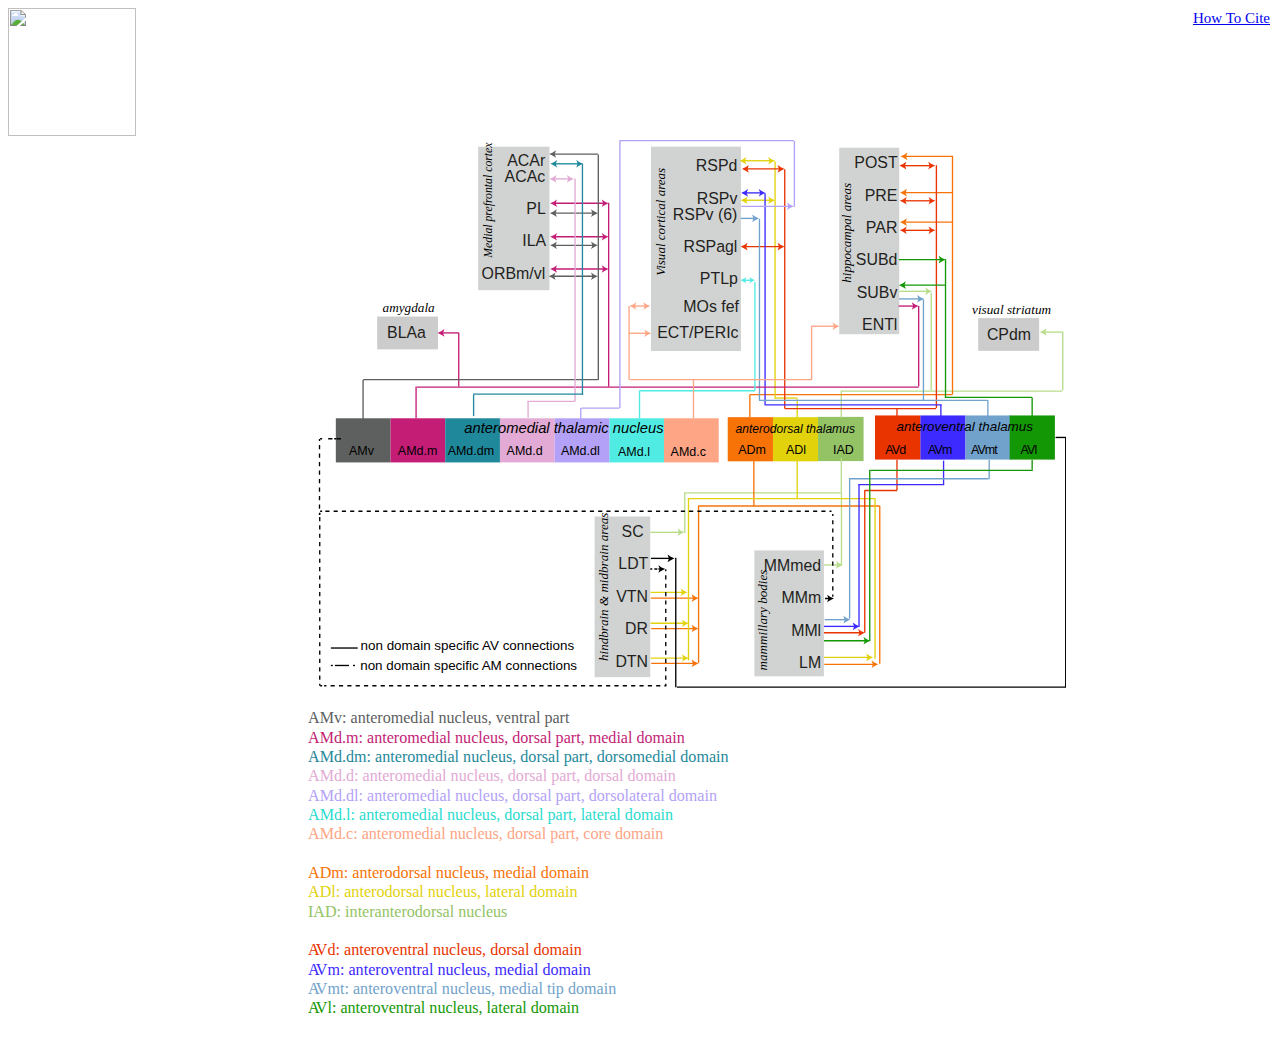
==== commit 2fb8ae48: "Removal of non-ATN ROI from interactive elements group" ====
--- a/wiringdiagram/src/pages/WiringDiagram/page/wiringdiagram.html
+++ b/wiringdiagram/src/pages/WiringDiagram/page/wiringdiagram.html
@@ -361,30 +361,30 @@
               </g>
               <g id="ROIs">
                 <rect class="cls-45" x="499.39" y="132.7" width="45.4" height="24.4"/>
-                <text class="cls-9" transform="translate(505.85 148.77) scale(1.01 1)"><tspan x="0" y="0">CPdm</tspan></text>
+                <text class="cls-9" transform="translate(505.85 148.77) scale(1.01 1)"><tspan class="notes" x="0" y="0">CPdm</tspan></text>
                 <text class="cls-10" transform="translate(494.81 129.45) scale(1.01 1)"><tspan class="notes" x="0" y="0">visual striatum</tspan></text>
                 <rect class="cls-45" x="51.55" y="131.57" width="45.29" height="24.4"/>
-                <text class="cls-9" transform="translate(58.95 147.39) scale(1.01 1)"><tspan x="0" y="0">BLAa</tspan></text>
+                <text class="cls-9" transform="translate(58.95 147.39) scale(1.01 1)"><tspan class="notes" x="0" y="0">BLAa</tspan></text>
                 <text class="cls-10" transform="translate(55.55 128.25) scale(1.01 1)"><tspan class="notes" x="0" y="0">amygdala</tspan></text>
                 <rect class="cls-46" x="213.56" y="280.52" width="41.45" height="119.72"/>
-                <text class="cls-9" transform="translate(233.64 295.77) scale(1.01 1)"><tspan x="0" y="0">SC</tspan><tspan x="-2.39" y="24.21">LDT</tspan><tspan x="-3.9" y="48.41">VTN</tspan><tspan x="2.61" y="72.62">DR</tspan><tspan x="-4.55" y="96.82">DTN</tspan></text>
+                <text class="cls-9" transform="translate(233.64 295.77) scale(1.01 1)"><tspan class="notes" x="0" y="0">SC</tspan><tspan class="notes" x="-2.39" y="24.21">LDT</tspan><tspan class="notes" x="-3.9" y="48.41">VTN</tspan><tspan class="notes" x="2.61" y="72.62">DR</tspan><tspan class="notes" x="-4.55" y="96.82">DTN</tspan></text>
                 <text class="cls-14" transform="translate(223.19 388.25) rotate(-90) scale(.99 1)"><tspan class="notes" x="0" y="0">hindbrain &amp; midbrain areas</tspan></text>
                 <rect class="cls-46" x="332.6" y="305.79" width="51.81" height="93.85"/>
-                <text class="cls-9" transform="translate(339.66 320.95) scale(1.01 1)"><tspan x="0" y="0">MMmed</tspan><tspan x="13.03" y="24.21">MMm</tspan><tspan x="20.18" y="48.41">MMl</tspan><tspan x="26.03" y="72.62">LM</tspan></text>
+                <text class="cls-9" transform="translate(339.66 320.95) scale(1.01 1)"><tspan class="notes" x="0" y="0">MMmed</tspan><tspan class="notes" x="13.03" y="24.21">MMm</tspan><tspan class="notes" x="20.18" y="48.41">MMl</tspan><tspan class="notes" x="26.03" y="72.62">LM</tspan></text>
                 <text/>
                 <text class="cls-14" transform="translate(341.64 395.23) rotate(-90) scale(.99 1)"><tspan class="notes" x="0" y="0">mammillary bodies</tspan></text>
                 <rect class="cls-46" x="395.83" y="5.75" width="44.7" height="138.96"/>
-                <text class="cls-7" transform="translate(407.1 21.2) scale(1.02 1)"><tspan x="0" y="0">POST</tspan><tspan x="7.55" y="24.05">PRE</tspan><tspan class="cls-60" x="8.41" y="48.1">PAR</tspan><tspan x="1.07" y="72.16">SUBd</tspan><tspan x="1.73" y="96.21">SUBv</tspan><tspan x="5.61" y="120.26">ENTl</tspan></text>
+                <text class="cls-7" transform="translate(407.1 21.2) scale(1.02 1)"><tspan class="notes" x="0" y="0">POST</tspan><tspan class="notes" x="7.55" y="24.05">PRE</tspan><tspan class="notes" x="8.41" y="48.1">PAR</tspan><tspan class="notes" x="1.07" y="72.16">SUBd</tspan><tspan class="notes" x="1.73" y="96.21">SUBv</tspan><tspan class="notes" x="5.61" y="120.26">ENTl</tspan></text>
                 <text class="cls-15" transform="translate(404.42 106.36) rotate(-90) scale(.98 1)"><tspan class="notes" x="0" y="0">hippocampal areas</tspan></text>
                 <rect class="cls-46" x="126.77" y="5" width="53.15" height="106.91"/>
-                <text class="cls-7" transform="translate(148.43 19.21) scale(1.02 1)"><tspan x="0" y="0">ACAr</tspan><tspan x="-1.94" y="12.03">ACAc</tspan><tspan x="14" y="36.08">PL</tspan><tspan x="10.98" y="60.13">ILA</tspan><tspan x="-18.75" y="84.18">ORBm/vl</tspan></text>
+                <text class="cls-7" transform="translate(148.43 19.21) scale(1.02 1)"><tspan class="notes" x="0" y="0">ACAr</tspan><tspan class="notes" x="-1.94" y="12.03">ACAc</tspan><tspan class="notes" x="14" y="36.08">PL</tspan><tspan class="notes" x="10.98" y="60.13">ILA</tspan><tspan class="notes" x="-18.75" y="84.18">ORBm/vl</tspan></text>
                 <text class="cls-13" transform="translate(137.2 87.69) rotate(-90) scale(.98 1)"><tspan class="notes" x="0" y="0">Medial prefrontal cortex</tspan></text>
                 <rect class="cls-46" x="255.53" y="4.97" width="67.07" height="152.27"/>
-                <text class="cls-7" transform="translate(288.96 23.43) scale(1.02 1)"><tspan x="0" y="0">RSPd</tspan><tspan x=".65" y="24.05">RSPv</tspan><tspan x="-16.8" y="36.08">RSPv (6)</tspan><tspan x="-9.06" y="60.13">RSPagl</tspan></text>
-                <text class="cls-7" transform="translate(291.97 107.61) scale(1.02 1)"><tspan x="0" y="0">PTLp</tspan></text>
-                <text class="cls-7" transform="translate(279.64 128.14) scale(1.02 1)"><tspan x="0" y="0">MOs fef</tspan></text>
+                <text class="cls-7" transform="translate(288.96 23.43) scale(1.02 1)"><tspan class="notes" x="0" y="0">RSPd</tspan><tspan class="notes" x=".65" y="24.05">RSPv</tspan><tspan class="notes" x="-16.8" y="36.08">RSPv (6)</tspan><tspan class="notes" x="-9.06" y="60.13">RSPagl</tspan></text>
+                <text class="cls-7" transform="translate(291.97 107.61) scale(1.02 1)"><tspan class="notes" x="0" y="0">PTLp</tspan></text>
+                <text class="cls-7" transform="translate(279.64 128.14) scale(1.02 1)"><tspan class="notes" x="0" y="0">MOs fef</tspan></text>
                 <text class="cls-15" transform="translate(266.03 101.22) rotate(-90) scale(.98 1)"><tspan class="notes" x="0" y="0">Visual cortical areas</tspan></text>
-                <text class="cls-7" transform="translate(260.15 147.76) scale(1.02 1)"><tspan x="0" y="0">ECT/PERIc</tspan></text>
+                <text class="cls-7" transform="translate(260.15 147.76) scale(1.02 1)"><tspan class="notes" x="0" y="0">ECT/PERIc</tspan></text>
               </g>
               <g id="IAD_cnx" data-name="IAD cnx">
                 <g>
